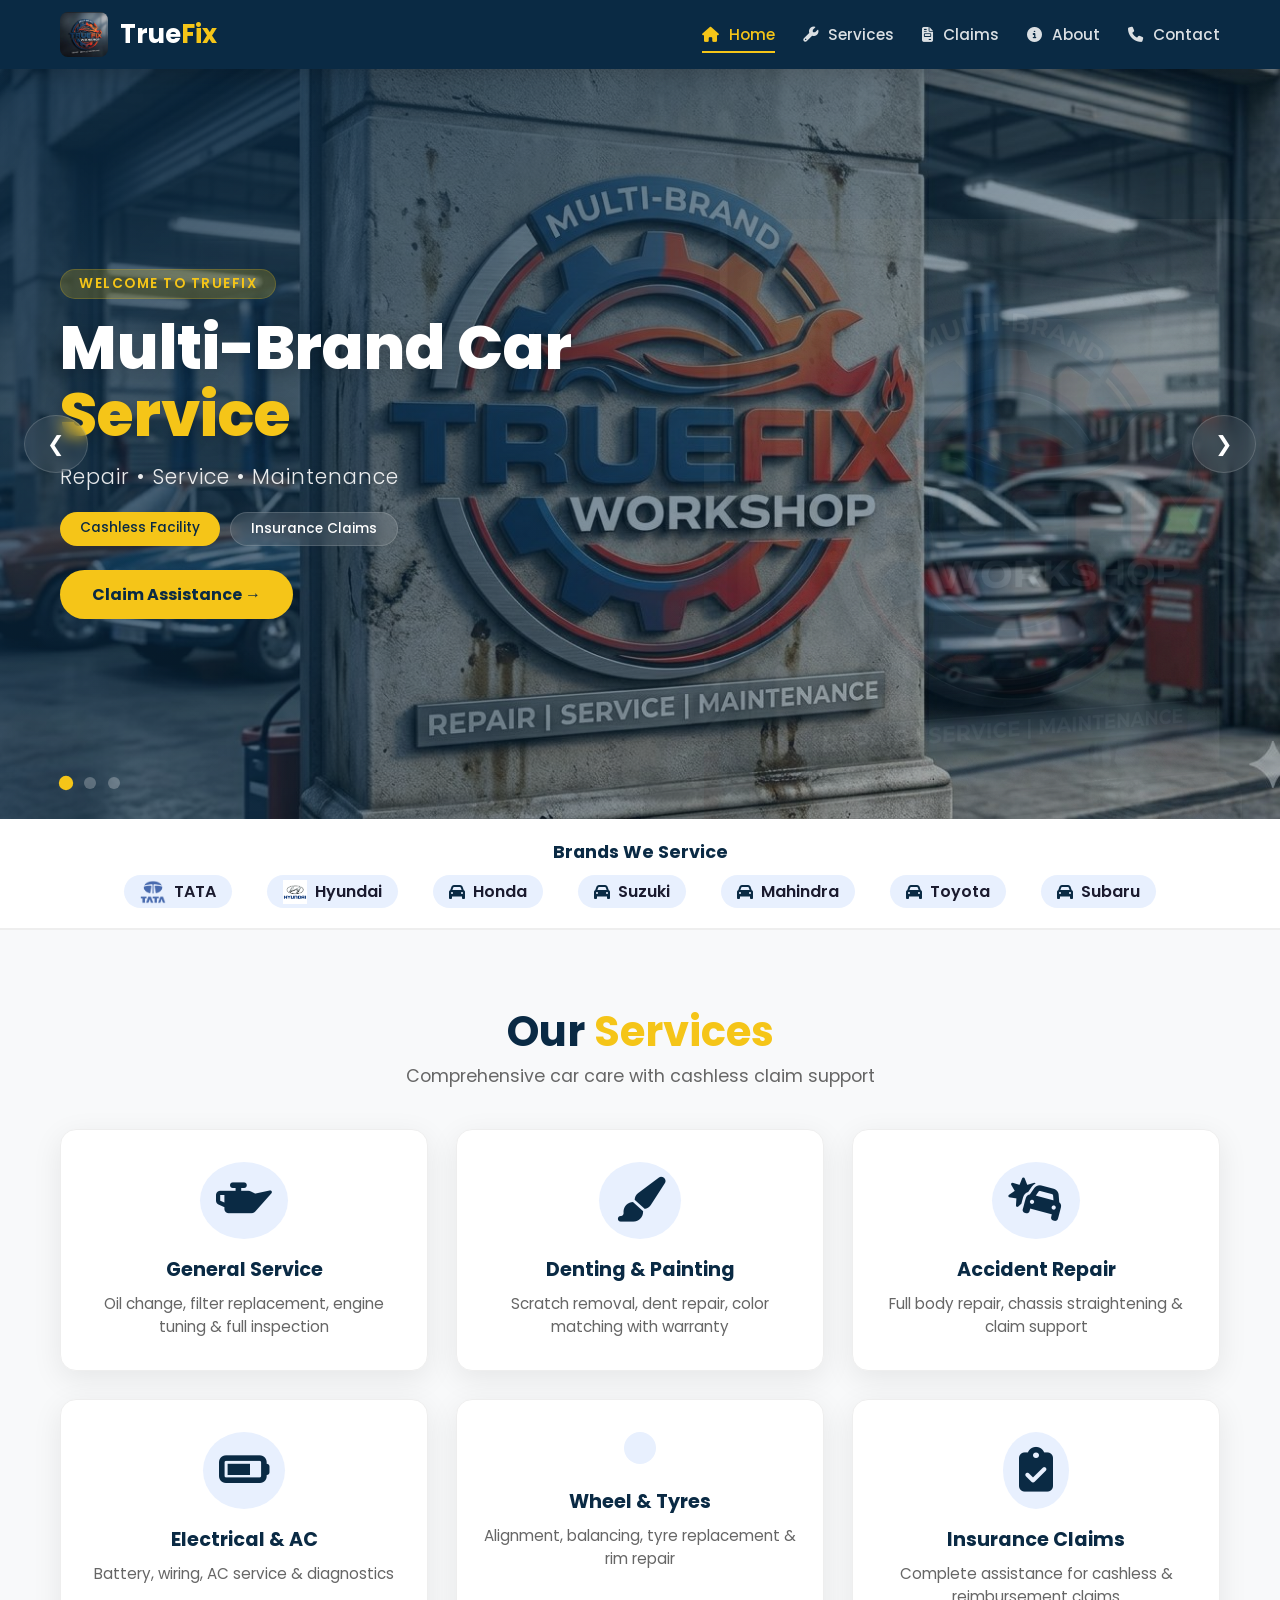
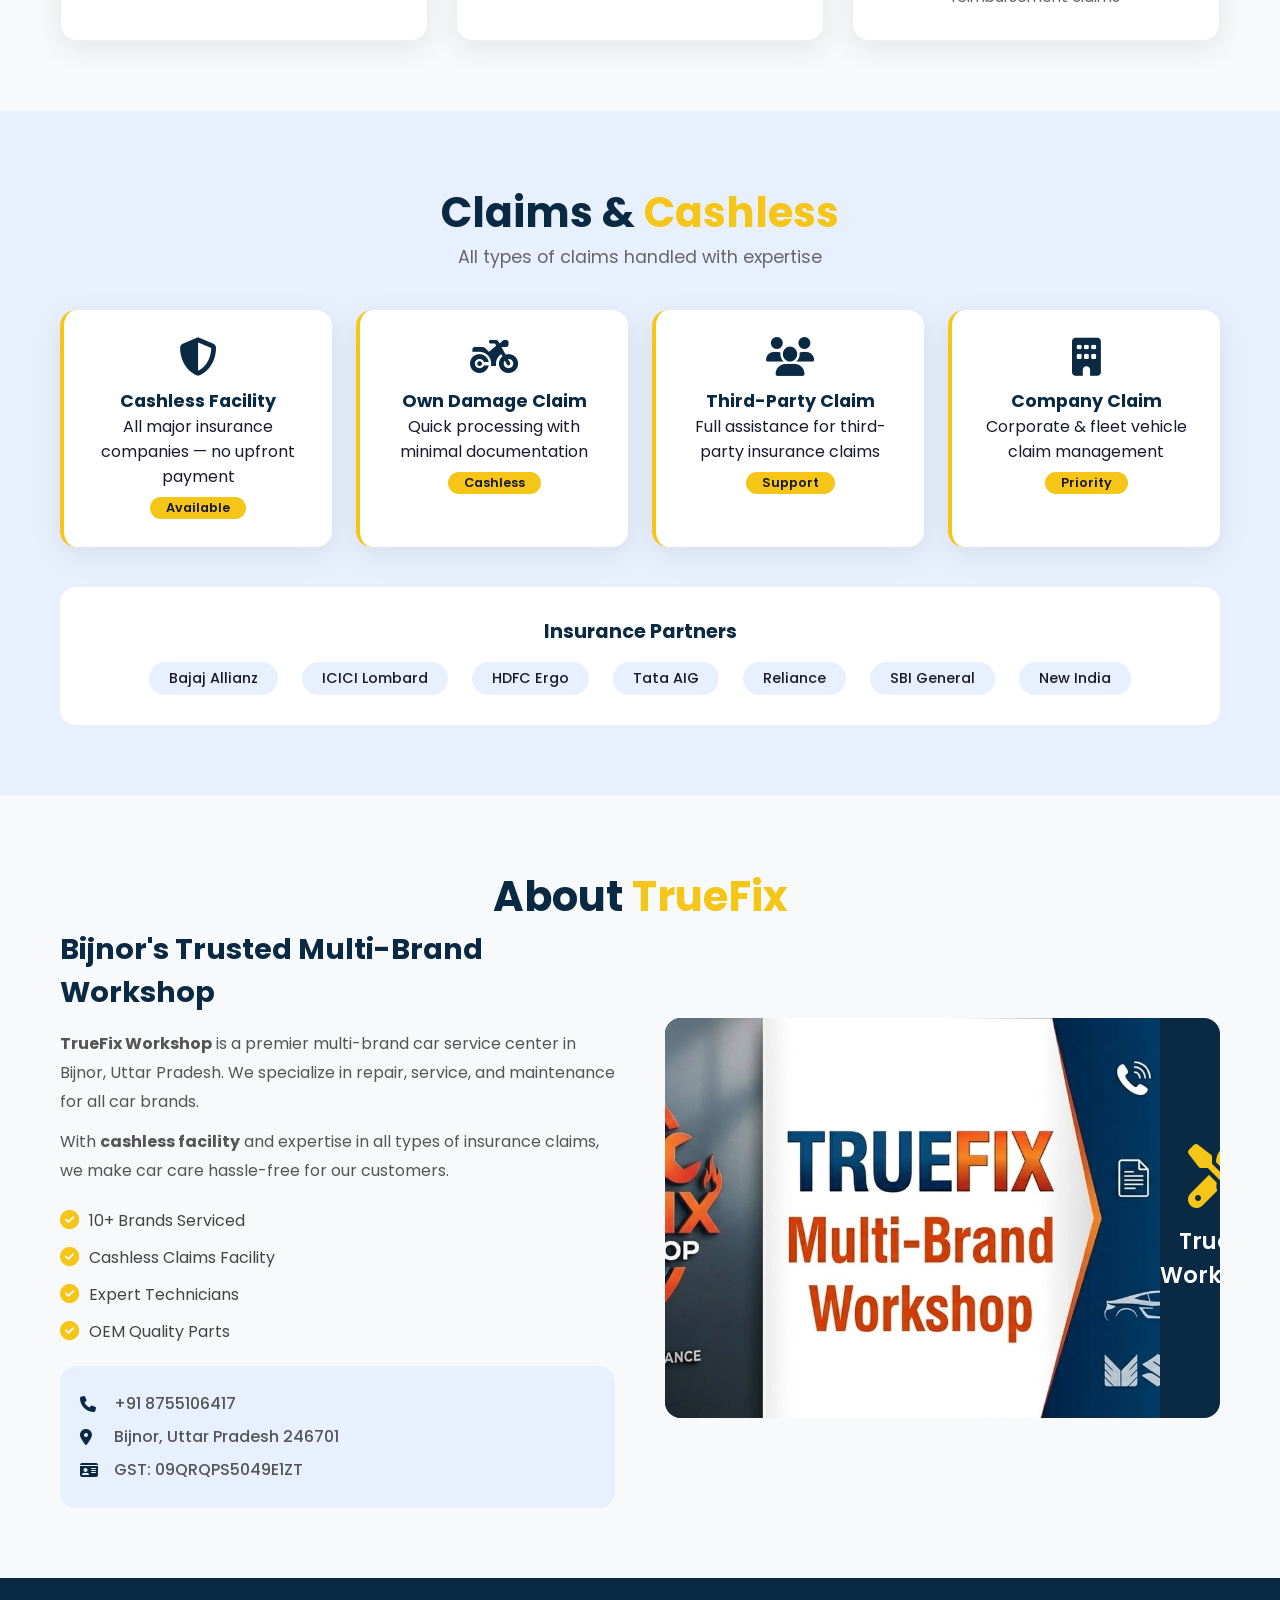
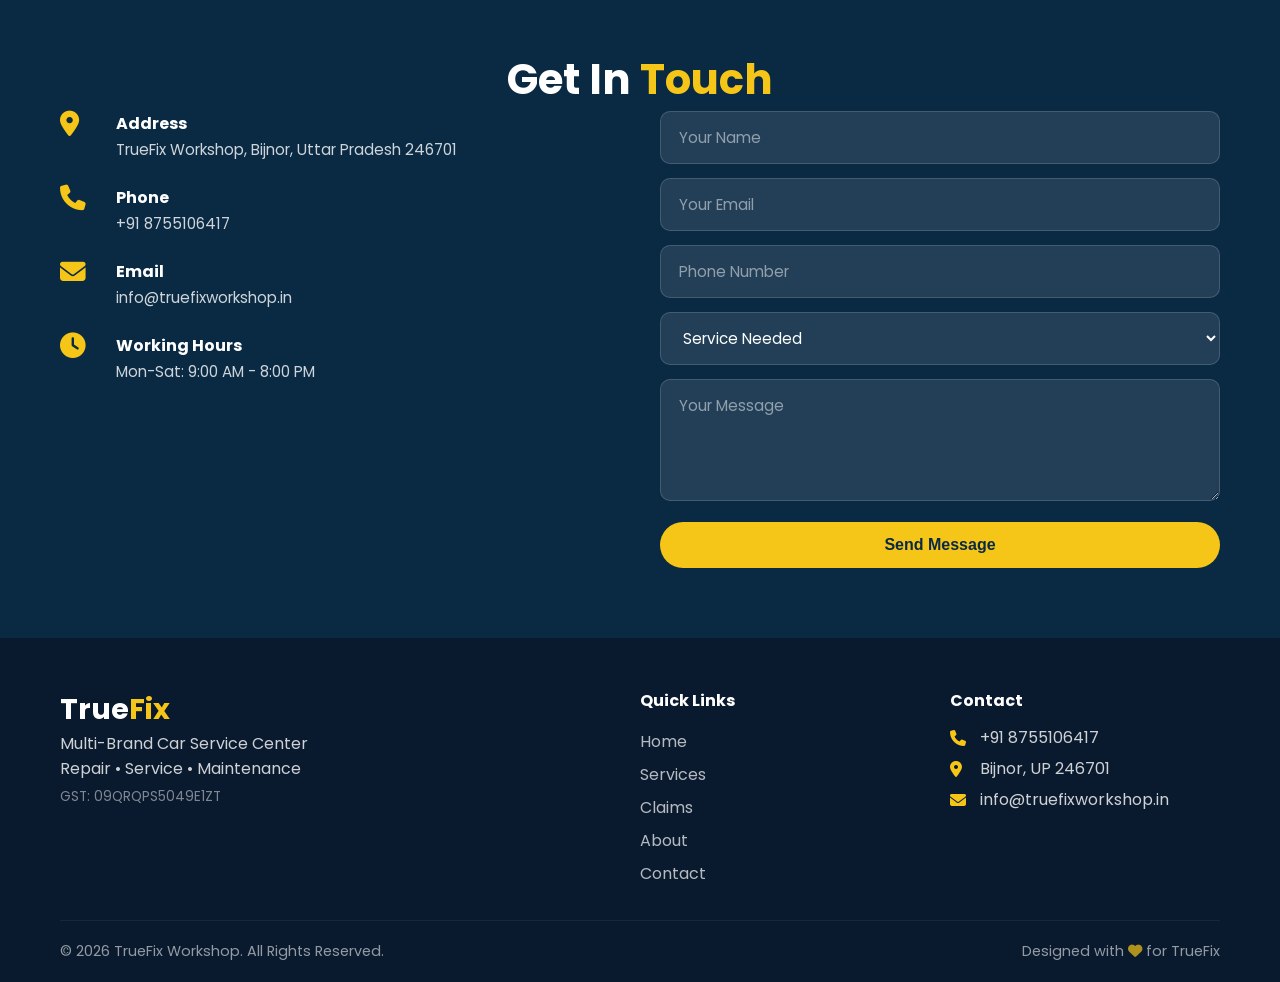
==== index.html @ b903db67 "First Commit" ====
<!DOCTYPE html>
<html lang="en">

<head>
    <meta charset="UTF-8">
    <meta name="viewport" content="width=device-width, initial-scale=1.0">
    <title>TrueFix Workshop - Multi-Brand Car Service</title>

    <!-- SEO Meta Tags -->
    <meta name="description"
        content="TrueFix Workshop - Multi-brand car service center in Bijnor. Cashless facility, insurance claims, repair & maintenance.">
    <meta name="keywords" content="car service, multi-brand workshop, cashless claims, car repair, TrueFix, Bijnor">
    <link rel="canonical" href="https://truefixworkshop.in/">

    <!-- Font Awesome -->
    <link rel="stylesheet" href="https://cdnjs.cloudflare.com/ajax/libs/font-awesome/6.4.0/css/all.min.css">

    <!-- Google Fonts -->
    <link href="https://fonts.googleapis.com/css2?family=Poppins:wght@300;400;600;700;800&display=swap"
        rel="stylesheet">

    <!-- Custom CSS -->
    <link rel="stylesheet" href="style.css">
</head>

<body>
    <!-- ===== HEADER ===== -->
    <header>
        <div class="container header-flex">
            <div class="logo">
                <img src="images/logo.jpeg" alt="TrueFix Workshop Logo" onerror="this.style.display='none'">
                <h1>True<span>Fix</span></h1>
            </div>
            <nav>
                <ul>
                    <li><a href="#home" class="active"><i class="fas fa-home"></i> Home</a></li>
                    <li><a href="#services"><i class="fas fa-wrench"></i> Services</a></li>
                    <li><a href="#claims"><i class="fas fa-file-invoice"></i> Claims</a></li>
                    <li><a href="#about"><i class="fas fa-info-circle"></i> About</a></li>
                    <li><a href="#contact"><i class="fas fa-phone"></i> Contact</a></li>
                </ul>
            </nav>
            <div class="hamburger" onclick="toggleMenu()">
                <i class="fas fa-bars"></i>
            </div>
        </div>
    </header>

    <!-- ===== SLIDER / HERO ===== -->
    <!-- ===== IMPROVED SLIDER / HERO ===== -->
<section id="home" class="hero">
    <div class="slider-container">
        <div class="slider">
            <!-- Slide 1 -->
            <div class="slide active" style="background-image: url('images/slider1.jpeg');">
                <div class="slide-overlay"></div>
                <div class="slide-content left-align">
                    <span class="slide-tag">Welcome to TrueFix</span>
                    <h2>Multi-Brand Car <span>Service</span></h2>
                    <p>Repair • Service • Maintenance</p>
                    <div class="slide-badges">
                        <span class="badge">Cashless Facility</span>
                        <span class="badge">Insurance Claims</span>
                    </div>
                    <a href="#claims" class="btn">Claim Assistance →</a>
                </div>
                <div class="slide-image">
                    <img src="images/slider1.jpeg" alt="Car Service" onerror="this.style.display='none'">
                </div>
            </div>
            
            <!-- Slide 2 -->
            <div class="slide" style="background-image: url('images/slider2.jpeg');">
                <div class="slide-overlay"></div>
                <div class="slide-content left-align">
                    <span class="slide-tag">Claims Made Easy</span>
                    <h2>All Types of <span>Claims</span></h2>
                    <p>Insurance • Company • Cashless</p>
                    <div class="slide-badges">
                        <span class="badge">100% Support</span>
                        <span class="badge">Fast Processing</span>
                    </div>
                    <a href="#claims" class="btn">Learn More →</a>
                </div>
                <div class="slide-image">
                    <img src="images/slider2.jpeg" alt="Insurance Claims" onerror="this.style.display='none'">
                </div>
            </div>
            
            <!-- Slide 3 -->
            <div class="slide" style="background-image: url('images/slider3.jpeg');">
                <div class="slide-overlay"></div>
                <div class="slide-content left-align">
                    <span class="slide-tag">Trusted Since 2020</span>
                    <h2>Bijnor's Premier <span>Workshop</span></h2>
                    <p>10+ Brands • Expert Technicians</p>
                    <div class="slide-badges">
                        <span class="badge">⭐ 4.9 Rating</span>
                        <span class="badge">1000+ Happy Customers</span>
                    </div>
                    <a href="#about" class="btn">About Us →</a>
                </div>
                <div class="slide-image">
                    <img src="images/slider3.jpeg" alt="TrueFix Workshop" onerror="this.style.display='none'">
                </div>
            </div>
        </div>
        
        <!-- Slider Controls -->
        <button class="slider-btn prev" onclick="changeSlide(-1)">❮</button>
        <button class="slider-btn next" onclick="changeSlide(1)">❯</button>
        <div class="slider-dots">
            <span class="dot active" onclick="goToSlide(0)"></span>
            <span class="dot" onclick="goToSlide(1)"></span>
            <span class="dot" onclick="goToSlide(2)"></span>
        </div>
    </div>
</section>

    <!-- ===== BRANDS BAR ===== -->
    <section class="brands-bar">
        <div class="container">
            <h3>Brands We Service</h3>
            <div class="brand-logos">
                <span><img src="brand-logo/tata-logo.png" alt="TATA" onerror="this.style.display='none'"> TATA</span>
                <span><img src="brand-logo/hyundai-logo.png" alt="Hyundai" onerror="this.style.display='none'">
                    Hyundai</span>
                <span><i class="fas fa-car"></i> Honda</span>
                <span><i class="fas fa-car"></i> Suzuki</span>
                <span><i class="fas fa-car"></i> Mahindra</span>
                <span><i class="fas fa-car"></i> Toyota</span>
                <span><i class="fas fa-car"></i> Subaru</span>
            </div>
        </div>
    </section>

    <!-- ===== SERVICES ===== -->
    <section id="services" class="section">
        <div class="container">
            <h2 class="section-title">Our <span>Services</span></h2>
            <p class="section-sub">Comprehensive car care with cashless claim support</p>

            <div class="card-grid">
                <div class="card">
                    <i class="fas fa-oil-can"></i>
                    <h3>General Service</h3>
                    <p>Oil change, filter replacement, engine tuning & full inspection</p>
                </div>
                <div class="card">
                    <i class="fas fa-paint-brush"></i>
                    <h3>Denting & Painting</h3>
                    <p>Scratch removal, dent repair, color matching with warranty</p>
                </div>
                <div class="card">
                    <i class="fas fa-car-crash"></i>
                    <h3>Accident Repair</h3>
                    <p>Full body repair, chassis straightening & claim support</p>
                </div>
                <div class="card">
                    <i class="fas fa-battery-three-quarters"></i>
                    <h3>Electrical & AC</h3>
                    <p>Battery, wiring, AC service & diagnostics</p>
                </div>
                <div class="card">
                    <i class="fas fa-tire"></i>
                    <h3>Wheel & Tyres</h3>
                    <p>Alignment, balancing, tyre replacement & rim repair</p>
                </div>
                <div class="card">
                    <i class="fas fa-clipboard-check"></i>
                    <h3>Insurance Claims</h3>
                    <p>Complete assistance for cashless & reimbursement claims</p>
                </div>
            </div>
        </div>
    </section>

    <!-- ===== CLAIMS ===== -->
    <section id="claims" class="section claims-section">
        <div class="container">
            <h2 class="section-title">Claims & <span>Cashless</span></h2>
            <p class="section-sub">All types of claims handled with expertise</p>

            <div class="claim-grid">
                <div class="claim-card">
                    <i class="fas fa-shield-alt"></i>
                    <h3>Cashless Facility</h3>
                    <p>All major insurance companies — no upfront payment</p>
                    <span class="tag">Available</span>
                </div>
                <div class="claim-card">
                    <i class="fas fa-motorcycle"></i>
                    <h3>Own Damage Claim</h3>
                    <p>Quick processing with minimal documentation</p>
                    <span class="tag">Cashless</span>
                </div>
                <div class="claim-card">
                    <i class="fas fa-users"></i>
                    <h3>Third-Party Claim</h3>
                    <p>Full assistance for third-party insurance claims</p>
                    <span class="tag">Support</span>
                </div>
                <div class="claim-card">
                    <i class="fas fa-building"></i>
                    <h3>Company Claim</h3>
                    <p>Corporate & fleet vehicle claim management</p>
                    <span class="tag">Priority</span>
                </div>
            </div>

            <div class="insurance-partners">
                <h4>Insurance Partners</h4>
                <div class="partner-grid">
                    <span>Bajaj Allianz</span>
                    <span>ICICI Lombard</span>
                    <span>HDFC Ergo</span>
                    <span>Tata AIG</span>
                    <span>Reliance</span>
                    <span>SBI General</span>
                    <span>New India</span>
                </div>
            </div>
        </div>
    </section>

    <!-- ===== ABOUT ===== -->
    <section id="about" class="section">
        <div class="container">
            <h2 class="section-title">About <span>TrueFix</span></h2>
            <div class="about-grid">
                <div class="about-text">
                    <h3>Bijnor's Trusted Multi-Brand Workshop</h3>
                    <p><strong>TrueFix Workshop</strong> is a premier multi-brand car service center in Bijnor, Uttar
                        Pradesh. We specialize in repair, service, and maintenance for all car brands.</p>
                    <p>With <strong>cashless facility</strong> and expertise in all types of insurance claims, we make
                        car care hassle-free for our customers.</p>
                    <ul>
                        <li><i class="fas fa-check-circle"></i> 10+ Brands Serviced</li>
                        <li><i class="fas fa-check-circle"></i> Cashless Claims Facility</li>
                        <li><i class="fas fa-check-circle"></i> Expert Technicians</li>
                        <li><i class="fas fa-check-circle"></i> OEM Quality Parts</li>
                    </ul>
                    <div class="about-info">
                        <p><i class="fas fa-phone"></i> +91 8755106417</p>
                        <p><i class="fas fa-map-marker-alt"></i> Bijnor, Uttar Pradesh 246701</p>
                        <p><i class="fas fa-id-card"></i> GST: 09QRQPS5049E1ZT</p>
                    </div>
                </div>
                <div class="about-image">
                    <img src="images/header.jpeg" alt="TrueFix Workshop" onerror="this.style.display='none'">
                    <div class="about-placeholder">
                        <i class="fas fa-tools"></i>
                        <p>TrueFix Workshop</p>
                    </div>
                </div>
            </div>
        </div>
    </section>

    <!-- ===== CONTACT ===== -->
    <section id="contact" class="section contact-section">
        <div class="container">
            <h2 class="section-title">Get In <span>Touch</span></h2>
            <div class="contact-grid">
                <div class="contact-info">
                    <div class="contact-item">
                        <i class="fas fa-map-marker-alt"></i>
                        <div>
                            <h4>Address</h4>
                            <p>TrueFix Workshop, Bijnor, Uttar Pradesh 246701</p>
                        </div>
                    </div>
                    <div class="contact-item">
                        <i class="fas fa-phone"></i>
                        <div>
                            <h4>Phone</h4>
                            <p>+91 8755106417</p>
                        </div>
                    </div>
                    <div class="contact-item">
                        <i class="fas fa-envelope"></i>
                        <div>
                            <h4>Email</h4>
                            <p>info@truefixworkshop.in</p>
                        </div>
                    </div>
                    <div class="contact-item">
                        <i class="fas fa-clock"></i>
                        <div>
                            <h4>Working Hours</h4>
                            <p>Mon-Sat: 9:00 AM - 8:00 PM</p>
                        </div>
                    </div>
                </div>
                <div class="contact-form">
                    <form id="contactForm">
                        <input type="text" placeholder="Your Name" required>
                        <input type="email" placeholder="Your Email" required>
                        <input type="tel" placeholder="Phone Number">
                        <select required>
                            <option value="">Service Needed</option>
                            <option>General Service</option>
                            <option>Denting & Painting</option>
                            <option>Accident Repair</option>
                            <option>Claim Assistance</option>
                            <option>Other</option>
                        </select>
                        <textarea placeholder="Your Message" rows="4"></textarea>
                        <button type="submit" class="btn">Send Message</button>
                    </form>
                </div>
            </div>
        </div>
    </section>

    <!-- ===== FOOTER ===== -->
    <footer>
        <div class="container">
            <div class="footer-grid">
                <div class="footer-brand">
                    <h2>True<span>Fix</span></h2>
                    <p>Multi-Brand Car Service Center<br>Repair • Service • Maintenance</p>
                    <p class="gst">GST: 09QRQPS5049E1ZT</p>
                </div>
                <div class="footer-links">
                    <h4>Quick Links</h4>
                    <a href="#home">Home</a>
                    <a href="#services">Services</a>
                    <a href="#claims">Claims</a>
                    <a href="#about">About</a>
                    <a href="#contact">Contact</a>
                </div>
                <div class="footer-contact">
                    <h4>Contact</h4>
                    <p><i class="fas fa-phone"></i> +91 8755106417</p>
                    <p><i class="fas fa-map-marker-alt"></i> Bijnor, UP 246701</p>
                    <p><i class="fas fa-envelope"></i> info@truefixworkshop.in</p>
                </div>
            </div>
            <div class="footer-bottom">
                <p>© 2026 TrueFix Workshop. All Rights Reserved.</p>
                <p>Designed with <i class="fas fa-heart" style="color:#f5c518;"></i> for TrueFix</p>
            </div>
        </div>
    </footer>

    <!-- ===== JAVASCRIPT ===== -->
    <script src="script.js"></script>
</body>

</html>
---- style.css ----
/* ===== RESET & BASE ===== */
* {
    margin: 0;
    padding: 0;
    box-sizing: border-box;
}

body {
    font-family: 'Poppins', sans-serif;
    background: #f8f9fa;
    color: #1a1a2e;
    overflow-x: hidden;
}

.container {
    max-width: 1200px;
    margin: 0 auto;
    padding: 0 20px;
}

/* ===== COLORS ===== */
:root {
    --primary: #0a2a44;
    --secondary: #f5c518;
    --accent: #e8f0fe;
    --text: #1a1a2e;
    --light: #f8f9fa;
    --shadow: 0 8px 30px rgba(0, 0, 0, 0.08);
    --radius: 16px;
}

/* ===== HEADER ===== */
header {
    background: var(--primary);
    padding: 12px 0;
    position: sticky;
    top: 0;
    z-index: 1000;
    box-shadow: 0 4px 20px rgba(0, 0, 0, 0.2);
}

.header-flex {
    display: flex;
    justify-content: space-between;
    align-items: center;
}

.logo {
    display: flex;
    align-items: center;
    gap: 12px;
}

.logo h1 {
    color: white;
    font-size: 1.6rem;
    font-weight: 700;
}

.logo h1 span {
    color: var(--secondary);
}

.logo img {
    height: 45px;
    width: auto;
    border-radius: 8px;
}

nav ul {
    display: flex;
    list-style: none;
    gap: 28px;
}

nav a {
    color: rgba(255, 255, 255, 0.85);
    text-decoration: none;
    font-weight: 500;
    font-size: 0.95rem;
    transition: 0.3s;
    padding: 6px 0;
    border-bottom: 2px solid transparent;
}

nav a:hover,
nav a.active {
    color: var(--secondary);
    border-bottom-color: var(--secondary);
}

nav a i {
    margin-right: 6px;
}

.hamburger {
    display: none;
    color: white;
    font-size: 1.5rem;
    cursor: pointer;
}

/* ===== SLIDER ===== */
/* ===== IMPROVED SLIDER ===== */
.hero {
    position: relative;
    height: 85vh;
    min-height: 550px;
    max-height: 750px;
    overflow: hidden;
    background: var(--primary);
}

.slider-container {
    position: relative;
    width: 100%;
    height: 100%;
}

.slider {
    width: 100%;
    height: 100%;
    position: relative;
}

/* ===== SLIDE ===== */
.slide {
    position: absolute;
    top: 0;
    left: 0;
    width: 100%;
    height: 100%;
    display: flex;
    align-items: center;
    opacity: 0;
    transition: opacity 0.9s ease;
    background-size: cover !important;
    background-position: center !important;
}

.slide.active {
    opacity: 1;
}

/* Dark Overlay - text readable banane ke liye */
.slide-overlay {
    position: absolute;
    top: 0;
    left: 0;
    width: 100%;
    height: 100%;
    background: linear-gradient(135deg, rgba(10, 42, 68, 0.85) 0%, rgba(10, 42, 68, 0.4) 70%, rgba(10, 42, 68, 0.2) 100%);
    z-index: 1;
}

/* ===== SLIDE CONTENT - LEFT ALIGNED ===== */
.slide-content {
    position: relative;
    z-index: 2;
    color: white;
    padding: 50px 60px;
    max-width: 650px;
    animation: slideInLeft 0.9s ease;
}

@keyframes slideInLeft {
    from {
        transform: translateX(-60px);
        opacity: 0;
    }

    to {
        transform: translateX(0);
        opacity: 1;
    }
}

.slide-content.left-align {
    text-align: left;
}

.slide-content .slide-tag {
    display: inline-block;
    background: rgba(245, 197, 24, 0.2);
    color: var(--secondary);
    font-size: 0.85rem;
    font-weight: 600;
    padding: 4px 18px;
    border-radius: 40px;
    letter-spacing: 1.5px;
    text-transform: uppercase;
    margin-bottom: 16px;
    border: 1px solid rgba(245, 197, 24, 0.2);
}

.slide-content h2 {
    font-size: 3.8rem;
    font-weight: 800;
    line-height: 1.1;
    margin-bottom: 12px;
    text-shadow: 0 4px 20px rgba(0, 0, 0, 0.2);
}

.slide-content h2 span {
    color: var(--secondary);
}

.slide-content p {
    font-size: 1.3rem;
    opacity: 0.9;
    margin-bottom: 20px;
    font-weight: 300;
    letter-spacing: 1px;
}

.slide-content .slide-badges {
    display: flex;
    flex-wrap: wrap;
    gap: 10px;
    margin-bottom: 24px;
}

.slide-content .badge {
    display: inline-block;
    background: rgba(255, 255, 255, 0.12);
    backdrop-filter: blur(8px);
    color: white;
    font-weight: 500;
    padding: 6px 20px;
    border-radius: 40px;
    font-size: 0.85rem;
    border: 1px solid rgba(255, 255, 255, 0.15);
}

.slide-content .badge:first-child {
    background: var(--secondary);
    color: var(--primary);
    border: none;
}

/* ===== SLIDE IMAGE (Right side - decorative) ===== */
.slide-image {
    position: absolute;
    right: 0;
    bottom: 0;
    width: 45%;
    height: 80%;
    z-index: 1;
    opacity: 0.3;
    display: flex;
    align-items: flex-end;
    justify-content: flex-end;
    overflow: hidden;
    pointer-events: none;
}

.slide-image img {
    width: 100%;
    height: 100%;
    object-fit: cover;
    object-position: bottom;
    opacity: 0.25;
}

/* ===== SLIDER BUTTONS ===== */
.slider-btn {
    position: absolute;
    top: 50%;
    transform: translateY(-50%);
    background: rgba(255, 255, 255, 0.08);
    backdrop-filter: blur(8px);
    color: white;
    border: 1px solid rgba(255, 255, 255, 0.15);
    padding: 16px 22px;
    font-size: 1.3rem;
    cursor: pointer;
    border-radius: 50%;
    transition: 0.3s;
    z-index: 10;
}

.slider-btn:hover {
    background: var(--secondary);
    color: var(--primary);
    border-color: var(--secondary);
    transform: translateY(-50%) scale(1.08);
}

.slider-btn.prev {
    left: 24px;
}

.slider-btn.next {
    right: 24px;
}

/* ===== SLIDER DOTS ===== */
.slider-dots {
    position: absolute;
    bottom: 30px;
    left: 60px;
    display: flex;
    gap: 12px;
    z-index: 10;
}

.slider-dots .dot {
    width: 12px;
    height: 12px;
    border-radius: 50%;
    background: rgba(255, 255, 255, 0.25);
    cursor: pointer;
    transition: 0.3s;
}

.slider-dots .dot.active {
    background: var(--secondary);
    transform: scale(1.2);
}

/* ===== RESPONSIVE SLIDER ===== */
@media (max-width: 1024px) {
    .slide-content h2 {
        font-size: 3rem;
    }

    .slide-content {
        padding: 40px 50px;
        max-width: 550px;
    }

    .slide-image {
        width: 40%;
    }
}

@media (max-width: 768px) {
    .hero {
        height: 70vh;
        min-height: 450px;
        max-height: 600px;
    }

    .slide-content {
        padding: 30px 35px;
        max-width: 100%;
        text-align: center !important;
    }

    .slide-content h2 {
        font-size: 2.2rem;
    }

    .slide-content p {
        font-size: 1rem;
    }

    .slide-content .slide-badges {
        justify-content: center;
    }

    .slide-image {
        display: none;
    }

    .slide-overlay {
        background: linear-gradient(135deg, rgba(10, 42, 68, 0.9) 0%, rgba(10, 42, 68, 0.6) 100%);
    }

    .slider-btn {
        padding: 10px 14px;
        font-size: 1rem;
    }

    .slider-btn.prev {
        left: 10px;
    }

    .slider-btn.next {
        right: 10px;
    }

    .slider-dots {
        left: 50%;
        transform: translateX(-50%);
        bottom: 20px;
    }
}

@media (max-width: 480px) {
    .hero {
        height: 60vh;
        min-height: 380px;
    }

    .slide-content h2 {
        font-size: 1.7rem;
    }

    .slide-content {
        padding: 20px 20px;
    }

    .slide-content .slide-tag {
        font-size: 0.7rem;
    }

    .slide-content .badge {
        font-size: 0.7rem;
        padding: 4px 12px;
    }

    .slider-btn {
        display: none;
    }
}

/* ===== BUTTONS ===== */
.btn {
    display: inline-block;
    background: var(--secondary);
    color: var(--primary);
    font-weight: 700;
    padding: 12px 32px;
    border-radius: 40px;
    text-decoration: none;
    transition: 0.3s;
    border: none;
    cursor: pointer;
}

.btn:hover {
    transform: scale(1.04);
    box-shadow: 0 8px 24px rgba(245, 197, 24, 0.3);
}

/* ===== BRANDS BAR ===== */
.brands-bar {
    background: white;
    padding: 20px 0;
    border-bottom: 2px solid #eee;
    text-align: center;
}

.brands-bar h3 {
    color: var(--primary);
    font-size: 1.1rem;
    margin-bottom: 10px;
}

.brand-logos {
    display: flex;
    flex-wrap: wrap;
    justify-content: center;
    gap: 20px 35px;
}

.brand-logos span {
    font-weight: 600;
    color: var(--text);
    font-size: 1rem;
    padding: 4px 16px;
    background: var(--accent);
    border-radius: 30px;
    transition: 0.3s;
    display: flex;
    align-items: center;
    gap: 8px;
}

.brand-logos span img {
    height: 24px;
    width: auto;
}

.brand-logos span i {
    color: var(--primary);
}

.brand-logos span:hover {
    background: var(--secondary);
    transform: scale(1.05);
}

/* ===== SECTIONS ===== */
.section {
    padding: 70px 0;
}

.section-title {
    font-size: 2.6rem;
    font-weight: 700;
    text-align: center;
    color: var(--primary);
}

.section-title span {
    color: var(--secondary);
}

.section-sub {
    text-align: center;
    color: #666;
    font-size: 1.1rem;
    margin-bottom: 40px;
}

/* ===== CARDS ===== */
.card-grid {
    display: grid;
    grid-template-columns: repeat(auto-fit, minmax(280px, 1fr));
    gap: 28px;
}

.card {
    background: white;
    padding: 32px 24px;
    border-radius: var(--radius);
    box-shadow: var(--shadow);
    text-align: center;
    transition: 0.4s;
    border: 1px solid #eee;
    opacity: 0;
    transform: translateY(30px);
    animation: fadeUp 0.6s ease forwards;
}

.card:nth-child(1) {
    animation-delay: 0.1s;
}

.card:nth-child(2) {
    animation-delay: 0.2s;
}

.card:nth-child(3) {
    animation-delay: 0.3s;
}

.card:nth-child(4) {
    animation-delay: 0.4s;
}

.card:nth-child(5) {
    animation-delay: 0.5s;
}

.card:nth-child(6) {
    animation-delay: 0.6s;
}

@keyframes fadeUp {
    to {
        opacity: 1;
        transform: translateY(0);
    }
}

.card:hover {
    transform: translateY(-8px);
    border-color: var(--secondary);
    box-shadow: 0 16px 48px rgba(0, 0, 0, 0.12);
}

.card i {
    font-size: 2.8rem;
    color: var(--primary);
    background: var(--accent);
    padding: 16px;
    border-radius: 50%;
    margin-bottom: 16px;
}

.card h3 {
    font-size: 1.2rem;
    margin-bottom: 8px;
    color: var(--primary);
}

.card p {
    color: #666;
    font-size: 0.95rem;
}

/* ===== CLAIMS ===== */
.claims-section {
    background: var(--accent);
}

.claim-grid {
    display: grid;
    grid-template-columns: repeat(auto-fit, minmax(250px, 1fr));
    gap: 24px;
    margin-bottom: 40px;
}

.claim-card {
    background: white;
    padding: 28px 20px;
    border-radius: var(--radius);
    text-align: center;
    box-shadow: var(--shadow);
    transition: 0.3s;
    border-left: 4px solid var(--secondary);
}

.claim-card:hover {
    transform: scale(1.02);
}

.claim-card i {
    font-size: 2.4rem;
    color: var(--primary);
    margin-bottom: 12px;
}

.claim-card h3 {
    font-size: 1.1rem;
    color: var(--primary);
}

.claim-card .tag {
    display: inline-block;
    background: var(--secondary);
    padding: 2px 16px;
    border-radius: 30px;
    font-size: 0.8rem;
    font-weight: 600;
    margin-top: 8px;
}

.insurance-partners {
    background: white;
    padding: 30px;
    border-radius: var(--radius);
    text-align: center;
}

.insurance-partners h4 {
    font-size: 1.2rem;
    color: var(--primary);
    margin-bottom: 16px;
}

.partner-grid {
    display: flex;
    flex-wrap: wrap;
    justify-content: center;
    gap: 12px 24px;
}

.partner-grid span {
    background: var(--accent);
    padding: 6px 20px;
    border-radius: 30px;
    font-weight: 500;
    font-size: 0.9rem;
}

/* ===== ABOUT ===== */
.about-grid {
    display: grid;
    grid-template-columns: 1fr 1fr;
    gap: 50px;
    align-items: center;
}

.about-text h3 {
    font-size: 1.8rem;
    color: var(--primary);
    margin-bottom: 16px;
}

.about-text p {
    color: #555;
    margin-bottom: 12px;
    line-height: 1.8;
}

.about-text ul {
    list-style: none;
    margin: 16px 0;
}

.about-text ul li {
    padding: 6px 0;
    display: flex;
    align-items: center;
    gap: 10px;
    color: #444;
}

.about-text ul li i {
    color: var(--secondary);
    font-size: 1.2rem;
}

.about-info {
    background: var(--accent);
    padding: 20px;
    border-radius: var(--radius);
    margin-top: 16px;
}

.about-info p {
    margin: 4px 0;
    display: flex;
    align-items: center;
    gap: 10px;
    font-weight: 500;
}

.about-info i {
    color: var(--primary);
    width: 24px;
}

.about-image {
    background: var(--primary);
    height: 400px;
    border-radius: var(--radius);
    display: flex;
    align-items: center;
    justify-content: center;
    color: white;
    text-align: center;
    overflow: hidden;
}

.about-image img {
    width: 100%;
    height: 100%;
    object-fit: cover;
}

.about-placeholder i {
    font-size: 4rem;
    color: var(--secondary);
    margin-bottom: 16px;
}

.about-placeholder p {
    font-size: 1.4rem;
    font-weight: 600;
}

/* ===== CONTACT ===== */
.contact-section {
    background: var(--primary);
    color: white;
}

.contact-section .section-title {
    color: white;
}

.contact-section .section-sub {
    color: rgba(255, 255, 255, 0.7);
}

.contact-grid {
    display: grid;
    grid-template-columns: 1fr 1fr;
    gap: 40px;
}

.contact-item {
    display: flex;
    gap: 16px;
    margin-bottom: 24px;
}

.contact-item i {
    font-size: 1.6rem;
    color: var(--secondary);
    width: 40px;
}

.contact-item h4 {
    font-size: 1rem;
    margin-bottom: 2px;
}

.contact-item p {
    opacity: 0.8;
    font-size: 0.95rem;
}

.contact-form input,
.contact-form select,
.contact-form textarea {
    width: 100%;
    padding: 14px 18px;
    border: none;
    border-radius: 10px;
    margin-bottom: 14px;
    font-family: inherit;
    font-size: 0.95rem;
    background: rgba(255, 255, 255, 0.1);
    color: white;
    border: 1px solid rgba(255, 255, 255, 0.15);
    transition: 0.3s;
}

.contact-form input::placeholder,
.contact-form textarea::placeholder {
    color: rgba(255, 255, 255, 0.5);
}

.contact-form input:focus,
.contact-form select:focus,
.contact-form textarea:focus {
    outline: none;
    border-color: var(--secondary);
    background: rgba(255, 255, 255, 0.15);
}

.contact-form select option {
    color: var(--primary);
}

.contact-form .btn {
    background: var(--secondary);
    color: var(--primary);
    font-weight: 700;
    border: none;
    padding: 14px 36px;
    border-radius: 40px;
    cursor: pointer;
    font-size: 1rem;
    transition: 0.3s;
    width: 100%;
}

.contact-form .btn:hover {
    transform: scale(1.04);
    box-shadow: 0 8px 24px rgba(245, 197, 24, 0.3);
}

/* ===== FOOTER ===== */
footer {
    background: #0a1a2e;
    color: rgba(255, 255, 255, 0.8);
    padding: 50px 0 20px;
}

.footer-grid {
    display: grid;
    grid-template-columns: 2fr 1fr 1fr;
    gap: 40px;
    margin-bottom: 30px;
}

.footer-brand h2 {
    font-size: 1.8rem;
    color: white;
}

.footer-brand h2 span {
    color: var(--secondary);
}

.footer-brand .gst {
    font-size: 0.85rem;
    opacity: 0.6;
    margin-top: 6px;
}

.footer-links h4,
.footer-contact h4 {
    color: white;
    margin-bottom: 12px;
}

.footer-links a {
    display: block;
    color: rgba(255, 255, 255, 0.7);
    text-decoration: none;
    padding: 4px 0;
    transition: 0.3s;
}

.footer-links a:hover {
    color: var(--secondary);
    padding-left: 6px;
}

.footer-contact p {
    display: flex;
    align-items: center;
    gap: 10px;
    margin: 6px 0;
}

.footer-contact i {
    color: var(--secondary);
    width: 20px;
}

.footer-bottom {
    border-top: 1px solid rgba(255, 255, 255, 0.08);
    padding-top: 20px;
    display: flex;
    justify-content: space-between;
    flex-wrap: wrap;
    font-size: 0.9rem;
    opacity: 0.7;
}

/* ===== RESPONSIVE ===== */
@media (max-width: 1024px) {
    .slide-content h2 {
        font-size: 2.8rem;
    }

    .about-grid {
        grid-template-columns: 1fr;
    }

    .contact-grid {
        grid-template-columns: 1fr;
    }

    .footer-grid {
        grid-template-columns: 1fr 1fr;
    }
}

@media (max-width: 768px) {
    .hamburger {
        display: block;
    }

    nav ul {
        display: none;
        flex-direction: column;
        background: var(--primary);
        padding: 20px;
        position: absolute;
        top: 100%;
        left: 0;
        width: 100%;
        gap: 12px;
        border-top: 2px solid var(--secondary);
    }

    nav ul.open {
        display: flex;
    }

    .hero {
        height: 60vh;
        min-height: 400px;
    }

    .slide-content h2 {
        font-size: 2rem;
    }

    .slide-content p {
        font-size: 1rem;
    }

    .slider-btn {
        padding: 10px 14px;
        font-size: 1rem;
    }

    .slider-btn.prev {
        left: 8px;
    }

    .slider-btn.next {
        right: 8px;
    }

    .section-title {
        font-size: 2rem;
    }

    .card-grid {
        grid-template-columns: 1fr 1fr;
    }

    .claim-grid {
        grid-template-columns: 1fr 1fr;
    }

    .footer-grid {
        grid-template-columns: 1fr;
    }

    .footer-bottom {
        flex-direction: column;
        text-align: center;
        gap: 6px;
    }
}

@media (max-width: 480px) {
    .card-grid {
        grid-template-columns: 1fr;
    }

    .claim-grid {
        grid-template-columns: 1fr;
    }

    .brand-logos {
        gap: 10px;
    }

    .brand-logos span {
        font-size: 0.8rem;
        padding: 4px 10px;
    }

    .slide-content h2 {
        font-size: 1.6rem;
    }

    .contact-form input,
    .contact-form select,
    .contact-form textarea {
        padding: 12px;
    }
}
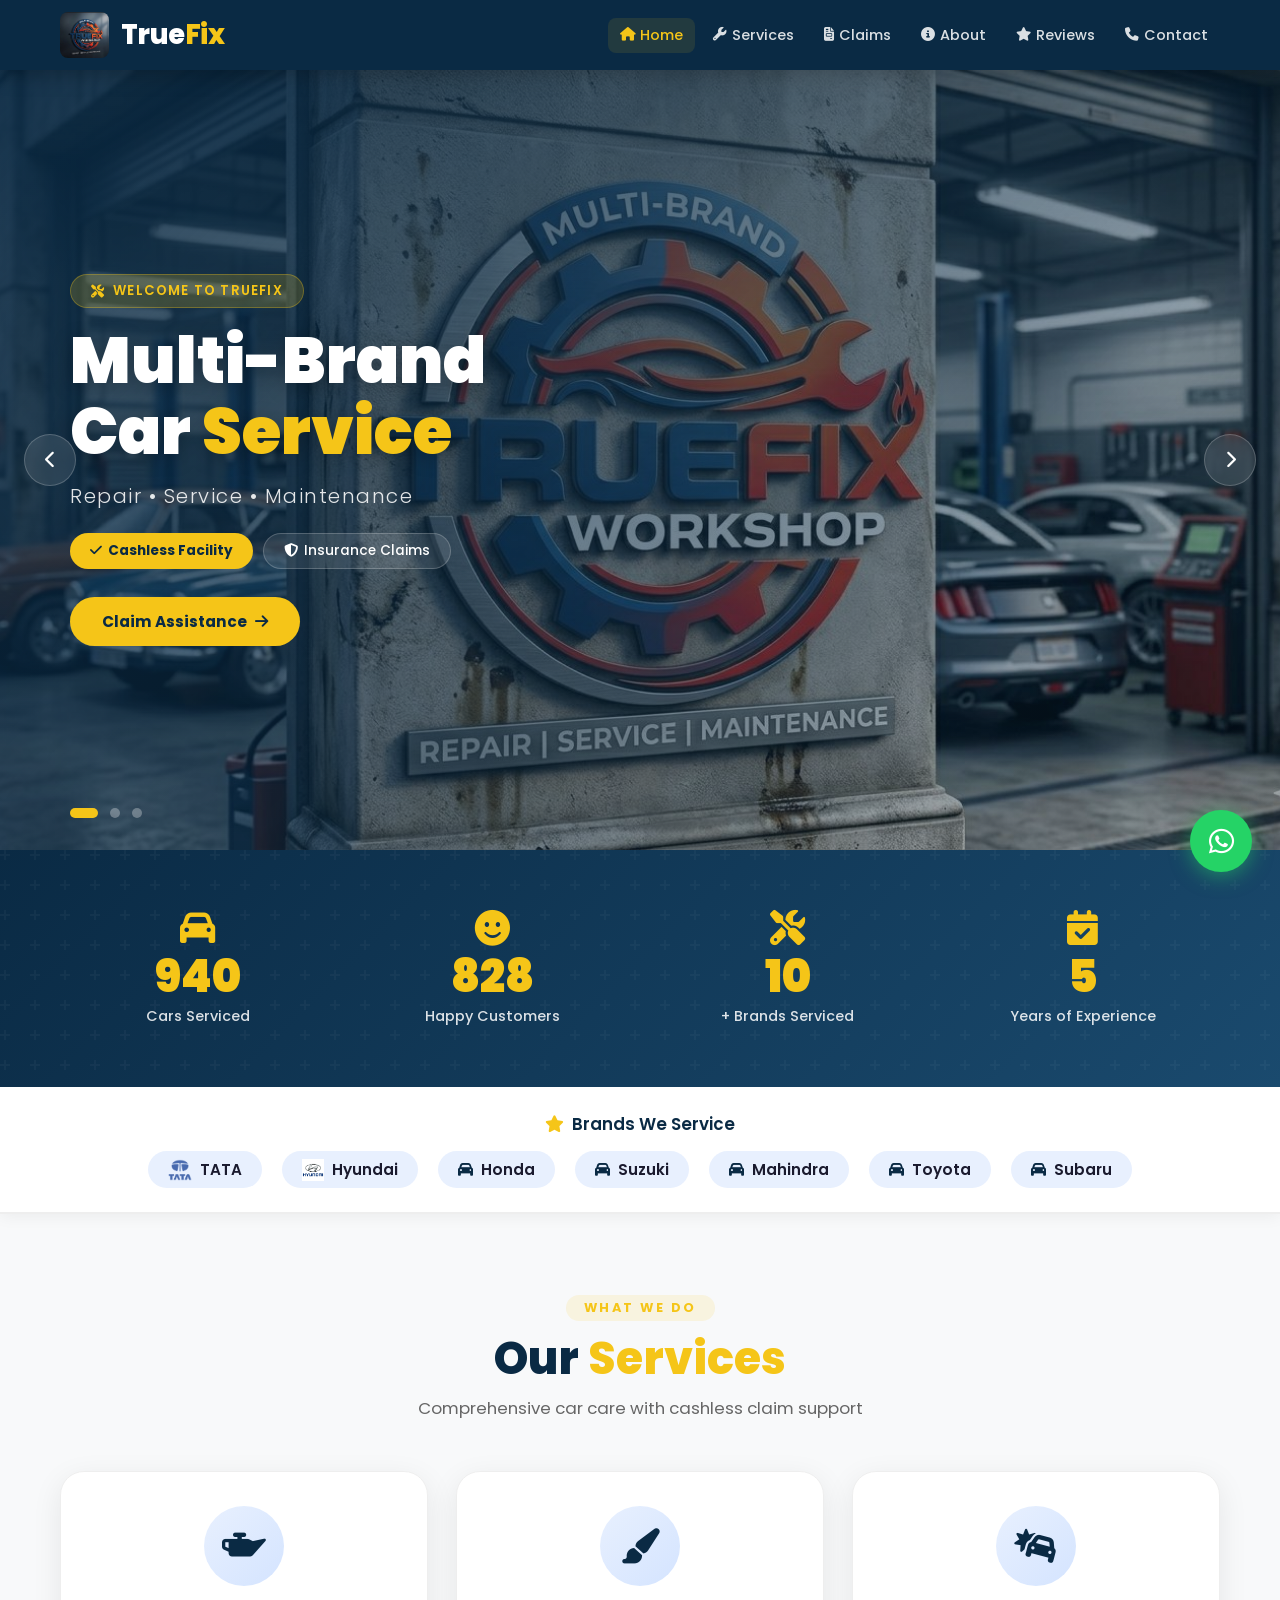
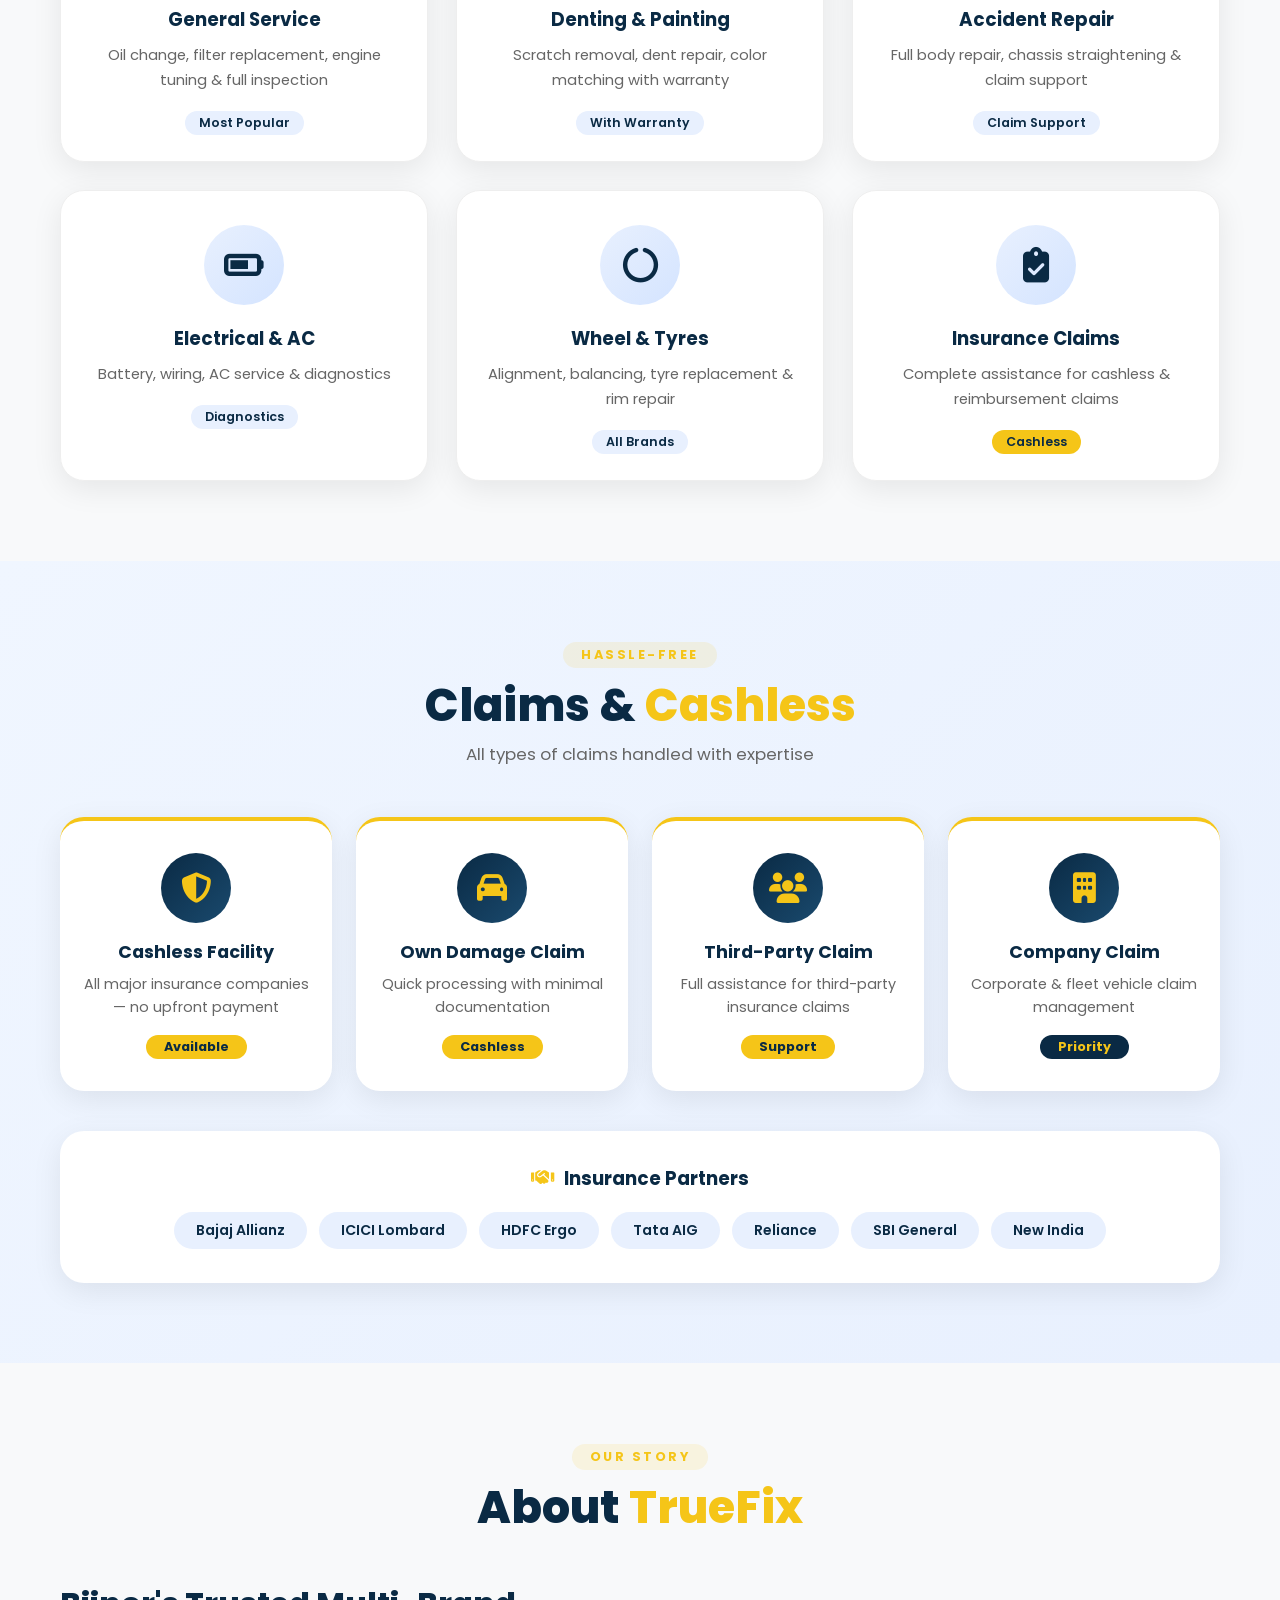
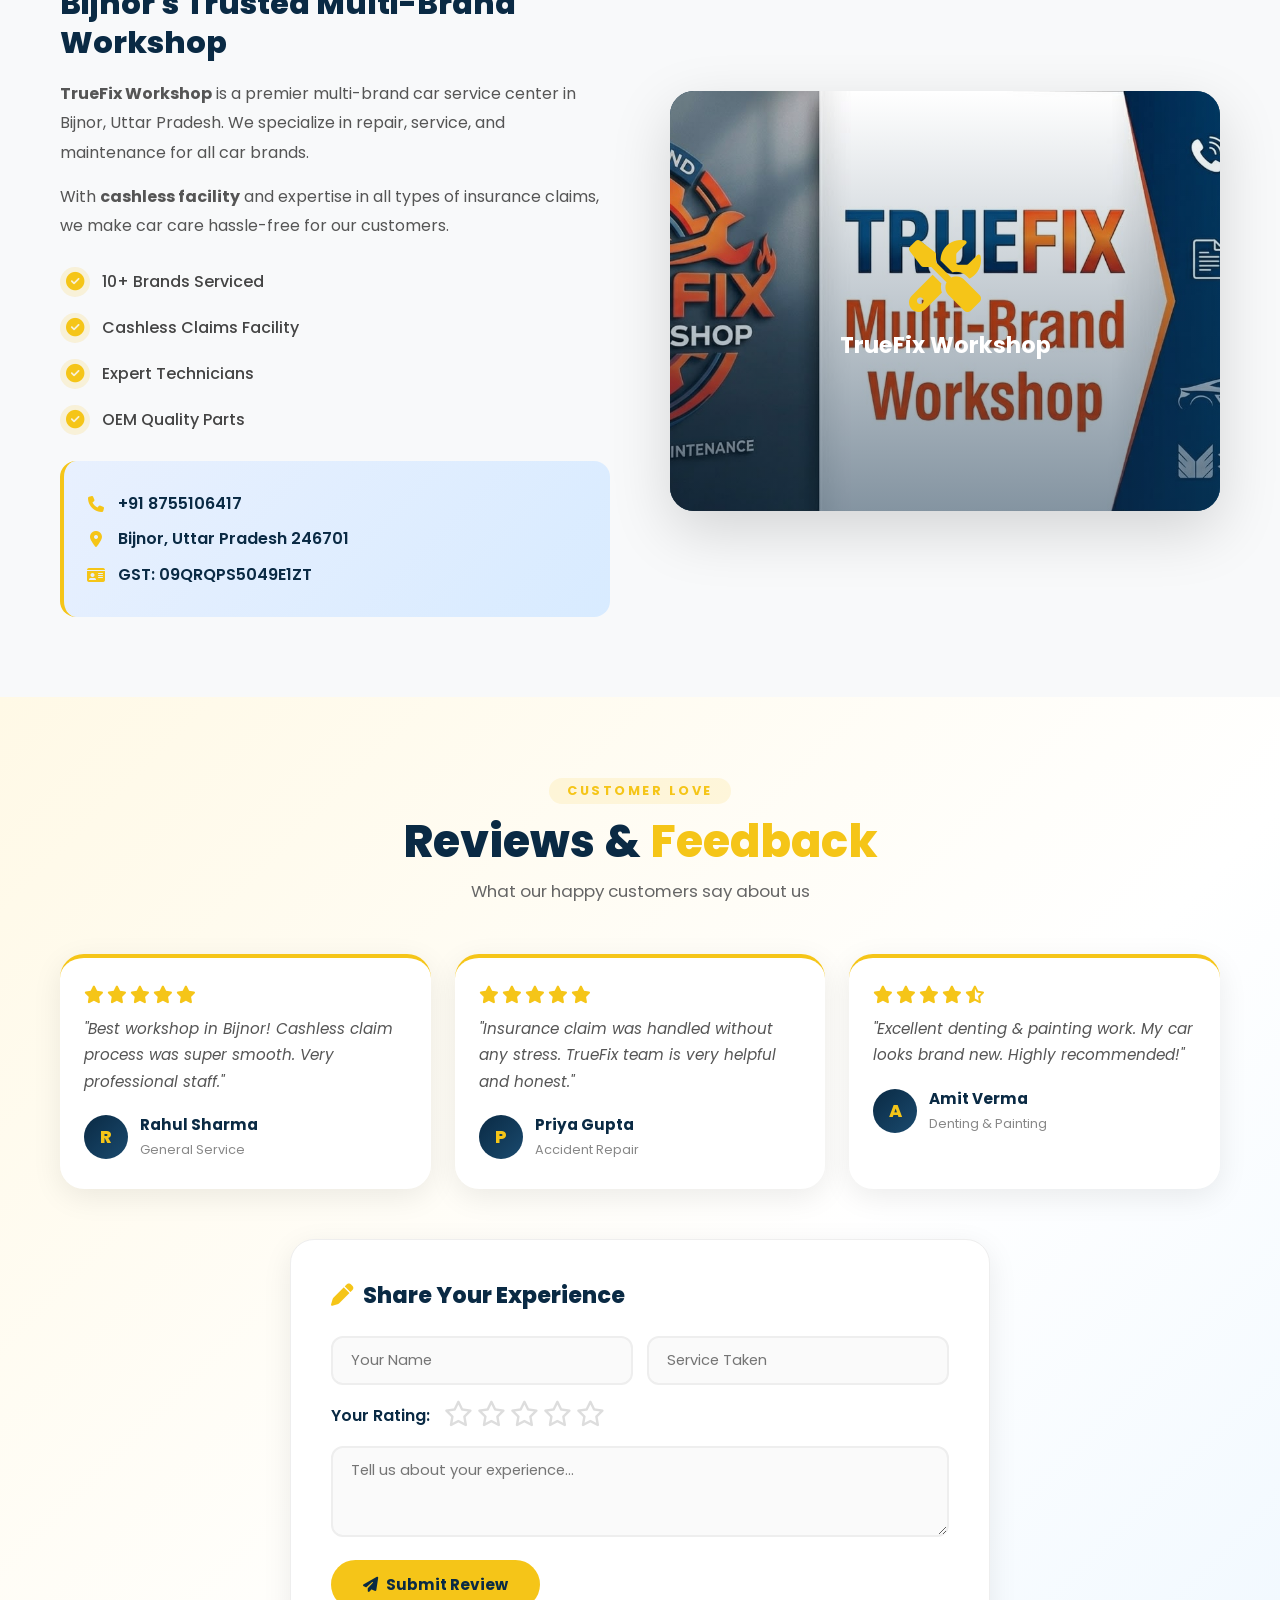
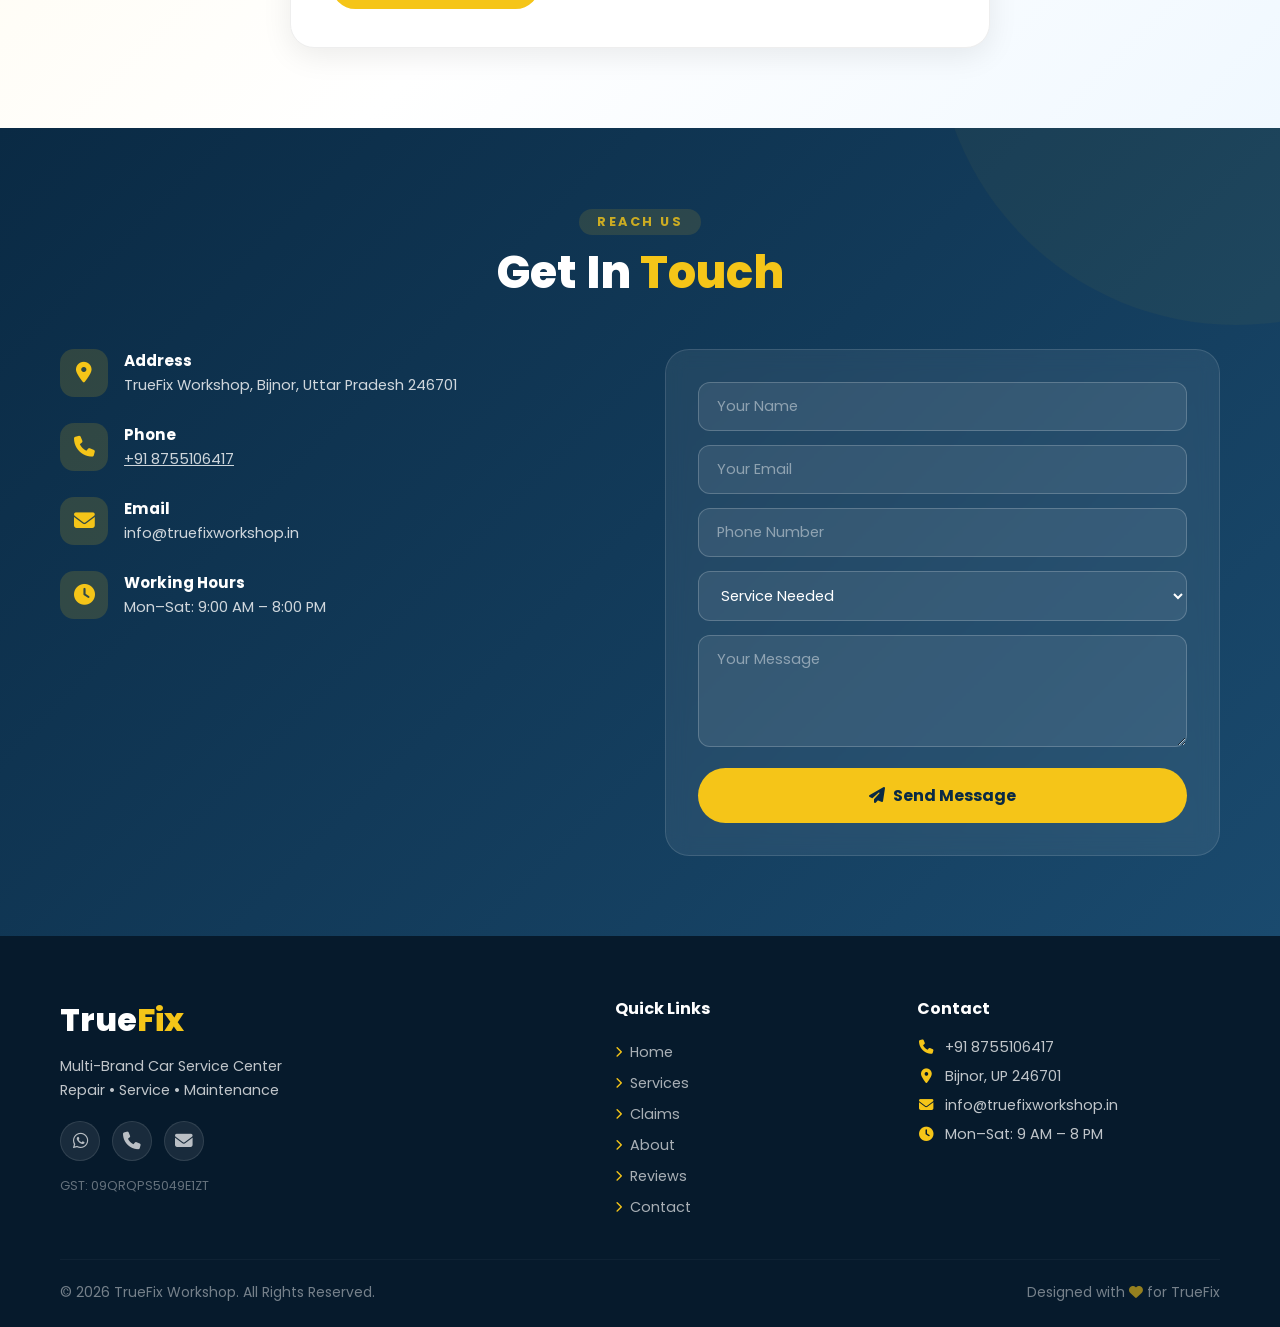
==== commit a0f94713: "Website UI Updated" ====
--- a/index.html
+++ b/index.html
@@ -4,7 +4,7 @@
 <head>
     <meta charset="UTF-8">
     <meta name="viewport" content="width=device-width, initial-scale=1.0">
-    <title>TrueFix Workshop - Multi-Brand Car Service</title>
+    <title>TrueFix Workshop - Multi-Brand Car Service | Bijnor</title>
 
     <!-- SEO Meta Tags -->
     <meta name="description"
@@ -16,7 +16,7 @@
     <link rel="stylesheet" href="https://cdnjs.cloudflare.com/ajax/libs/font-awesome/6.4.0/css/all.min.css">
 
     <!-- Google Fonts -->
-    <link href="https://fonts.googleapis.com/css2?family=Poppins:wght@300;400;600;700;800&display=swap"
+    <link href="https://fonts.googleapis.com/css2?family=Poppins:wght@300;400;500;600;700;800;900&display=swap"
         rel="stylesheet">
 
     <!-- Custom CSS -->
@@ -24,112 +24,145 @@
 </head>
 
 <body>
+
+    <!-- ===== FLOATING WHATSAPP BUTTON ===== -->
+    <a href="https://wa.me/918755106417" class="whatsapp-float" target="_blank" aria-label="Chat on WhatsApp">
+        <i class="fab fa-whatsapp"></i>
+        <span class="whatsapp-tooltip">Chat with us!</span>
+    </a>
+
+    <!-- ===== TOAST NOTIFICATION ===== -->
+    <div id="toast" class="toast"></div>
+
     <!-- ===== HEADER ===== -->
-    <header>
+    <header id="main-header">
         <div class="container header-flex">
             <div class="logo">
                 <img src="images/logo.jpeg" alt="TrueFix Workshop Logo" onerror="this.style.display='none'">
                 <h1>True<span>Fix</span></h1>
             </div>
             <nav>
-                <ul>
+                <ul id="nav-list">
                     <li><a href="#home" class="active"><i class="fas fa-home"></i> Home</a></li>
                     <li><a href="#services"><i class="fas fa-wrench"></i> Services</a></li>
                     <li><a href="#claims"><i class="fas fa-file-invoice"></i> Claims</a></li>
                     <li><a href="#about"><i class="fas fa-info-circle"></i> About</a></li>
+                    <li><a href="#feedback"><i class="fas fa-star"></i> Reviews</a></li>
                     <li><a href="#contact"><i class="fas fa-phone"></i> Contact</a></li>
                 </ul>
             </nav>
-            <div class="hamburger" onclick="toggleMenu()">
+            <div class="hamburger" onclick="toggleMenu()" id="hamburger-btn">
                 <i class="fas fa-bars"></i>
             </div>
         </div>
     </header>
 
-    <!-- ===== SLIDER / HERO ===== -->
-    <!-- ===== IMPROVED SLIDER / HERO ===== -->
-<section id="home" class="hero">
-    <div class="slider-container">
-        <div class="slider">
-            <!-- Slide 1 -->
-            <div class="slide active" style="background-image: url('images/slider1.jpeg');">
-                <div class="slide-overlay"></div>
-                <div class="slide-content left-align">
-                    <span class="slide-tag">Welcome to TrueFix</span>
-                    <h2>Multi-Brand Car <span>Service</span></h2>
-                    <p>Repair • Service • Maintenance</p>
-                    <div class="slide-badges">
-                        <span class="badge">Cashless Facility</span>
-                        <span class="badge">Insurance Claims</span>
-                    </div>
-                    <a href="#claims" class="btn">Claim Assistance →</a>
-                </div>
-                <div class="slide-image">
-                    <img src="images/slider1.jpeg" alt="Car Service" onerror="this.style.display='none'">
-                </div>
-            </div>
-            
-            <!-- Slide 2 -->
-            <div class="slide" style="background-image: url('images/slider2.jpeg');">
-                <div class="slide-overlay"></div>
-                <div class="slide-content left-align">
-                    <span class="slide-tag">Claims Made Easy</span>
-                    <h2>All Types of <span>Claims</span></h2>
-                    <p>Insurance • Company • Cashless</p>
-                    <div class="slide-badges">
-                        <span class="badge">100% Support</span>
-                        <span class="badge">Fast Processing</span>
-                    </div>
-                    <a href="#claims" class="btn">Learn More →</a>
-                </div>
-                <div class="slide-image">
-                    <img src="images/slider2.jpeg" alt="Insurance Claims" onerror="this.style.display='none'">
-                </div>
-            </div>
-            
-            <!-- Slide 3 -->
-            <div class="slide" style="background-image: url('images/slider3.jpeg');">
-                <div class="slide-overlay"></div>
-                <div class="slide-content left-align">
-                    <span class="slide-tag">Trusted Since 2020</span>
-                    <h2>Bijnor's Premier <span>Workshop</span></h2>
-                    <p>10+ Brands • Expert Technicians</p>
-                    <div class="slide-badges">
-                        <span class="badge">⭐ 4.9 Rating</span>
-                        <span class="badge">1000+ Happy Customers</span>
-                    </div>
-                    <a href="#about" class="btn">About Us →</a>
-                </div>
-                <div class="slide-image">
-                    <img src="images/slider3.jpeg" alt="TrueFix Workshop" onerror="this.style.display='none'">
-                </div>
-            </div>
-        </div>
-        
-        <!-- Slider Controls -->
-        <button class="slider-btn prev" onclick="changeSlide(-1)">❮</button>
-        <button class="slider-btn next" onclick="changeSlide(1)">❯</button>
-        <div class="slider-dots">
-            <span class="dot active" onclick="goToSlide(0)"></span>
-            <span class="dot" onclick="goToSlide(1)"></span>
-            <span class="dot" onclick="goToSlide(2)"></span>
-        </div>
-    </div>
-</section>
+    <!-- ===== HERO SLIDER ===== -->
+    <section id="home" class="hero">
+        <div class="slider-container">
+            <div class="slider">
+                <!-- Slide 1 -->
+                <div class="slide active" style="background-image: url('images/slider1.jpeg');">
+                    <div class="slide-overlay"></div>
+                    <div class="slide-content left-align">
+                        <span class="slide-tag"><i class="fas fa-tools"></i> Welcome to TrueFix</span>
+                        <h2>Multi-Brand Car <span>Service</span></h2>
+                        <p>Repair • Service • Maintenance</p>
+                        <div class="slide-badges">
+                            <span class="badge"><i class="fas fa-check"></i> Cashless Facility</span>
+                            <span class="badge"><i class="fas fa-shield-alt"></i> Insurance Claims</span>
+                        </div>
+                        <a href="#claims" class="btn btn-hero">Claim Assistance <i class="fas fa-arrow-right"></i></a>
+                    </div>
+                </div>
+
+                <!-- Slide 2 -->
+                <div class="slide" style="background-image: url('images/slider2.jpeg');">
+                    <div class="slide-overlay"></div>
+                    <div class="slide-content left-align">
+                        <span class="slide-tag"><i class="fas fa-file-alt"></i> Claims Made Easy</span>
+                        <h2>All Types of <span>Claims</span></h2>
+                        <p>Insurance • Company • Cashless</p>
+                        <div class="slide-badges">
+                            <span class="badge"><i class="fas fa-thumbs-up"></i> 100% Support</span>
+                            <span class="badge"><i class="fas fa-bolt"></i> Fast Processing</span>
+                        </div>
+                        <a href="#claims" class="btn btn-hero">Learn More <i class="fas fa-arrow-right"></i></a>
+                    </div>
+                </div>
+
+                <!-- Slide 3 -->
+                <div class="slide" style="background-image: url('images/slider3.jpeg');">
+                    <div class="slide-overlay"></div>
+                    <div class="slide-content left-align">
+                        <span class="slide-tag"><i class="fas fa-trophy"></i> Trusted Since 2020</span>
+                        <h2>Bijnor's Premier <span>Workshop</span></h2>
+                        <p>10+ Brands • Expert Technicians</p>
+                        <div class="slide-badges">
+                            <span class="badge"><i class="fas fa-star"></i> 4.9 Rating</span>
+                            <span class="badge"><i class="fas fa-users"></i> 1000+ Happy Customers</span>
+                        </div>
+                        <a href="#about" class="btn btn-hero">About Us <i class="fas fa-arrow-right"></i></a>
+                    </div>
+                </div>
+            </div>
+
+            <button class="slider-btn prev" onclick="changeSlide(-1)" aria-label="Previous slide">
+                <i class="fas fa-chevron-left"></i>
+            </button>
+            <button class="slider-btn next" onclick="changeSlide(1)" aria-label="Next slide">
+                <i class="fas fa-chevron-right"></i>
+            </button>
+            <div class="slider-dots">
+                <span class="dot active" onclick="goToSlide(0)"></span>
+                <span class="dot" onclick="goToSlide(1)"></span>
+                <span class="dot" onclick="goToSlide(2)"></span>
+            </div>
+        </div>
+    </section>
+
+    <!-- ===== STATS COUNTER ===== -->
+    <section class="stats-section">
+        <div class="container">
+            <div class="stats-grid">
+                <div class="stat-item">
+                    <i class="fas fa-car"></i>
+                    <div class="stat-number" data-target="1200">0</div>
+                    <div class="stat-label">Cars Serviced</div>
+                </div>
+                <div class="stat-item">
+                    <i class="fas fa-smile"></i>
+                    <div class="stat-number" data-target="1050">0</div>
+                    <div class="stat-label">Happy Customers</div>
+                </div>
+                <div class="stat-item">
+                    <i class="fas fa-tools"></i>
+                    <div class="stat-number" data-target="10">0</div>
+                    <div class="stat-label">+ Brands Serviced</div>
+                </div>
+                <div class="stat-item">
+                    <i class="fas fa-calendar-check"></i>
+                    <div class="stat-number" data-target="5">0</div>
+                    <div class="stat-label">Years of Experience</div>
+                </div>
+            </div>
+        </div>
+    </section>
 
     <!-- ===== BRANDS BAR ===== -->
     <section class="brands-bar">
         <div class="container">
-            <h3>Brands We Service</h3>
+            <h3><i class="fas fa-star"></i> Brands We Service</h3>
             <div class="brand-logos">
-                <span><img src="brand-logo/tata-logo.png" alt="TATA" onerror="this.style.display='none'"> TATA</span>
-                <span><img src="brand-logo/hyundai-logo.png" alt="Hyundai" onerror="this.style.display='none'">
-                    Hyundai</span>
-                <span><i class="fas fa-car"></i> Honda</span>
-                <span><i class="fas fa-car"></i> Suzuki</span>
-                <span><i class="fas fa-car"></i> Mahindra</span>
-                <span><i class="fas fa-car"></i> Toyota</span>
-                <span><i class="fas fa-car"></i> Subaru</span>
+                <span class="brand-item"><img src="brand-logo/tata-logo.png" alt="TATA"
+                        onerror="this.style.display='none'"> TATA</span>
+                <span class="brand-item"><img src="brand-logo/hyundai-logo.png" alt="Hyundai"
+                        onerror="this.style.display='none'"> Hyundai</span>
+                <span class="brand-item"><i class="fas fa-car"></i> Honda</span>
+                <span class="brand-item"><i class="fas fa-car"></i> Suzuki</span>
+                <span class="brand-item"><i class="fas fa-car"></i> Mahindra</span>
+                <span class="brand-item"><i class="fas fa-car"></i> Toyota</span>
+                <span class="brand-item"><i class="fas fa-car"></i> Subaru</span>
             </div>
         </div>
     </section>
@@ -137,39 +170,72 @@
     <!-- ===== SERVICES ===== -->
     <section id="services" class="section">
         <div class="container">
-            <h2 class="section-title">Our <span>Services</span></h2>
-            <p class="section-sub">Comprehensive car care with cashless claim support</p>
+            <div class="section-header">
+                <span class="section-eyebrow">What We Do</span>
+                <h2 class="section-title">Our <span>Services</span></h2>
+                <p class="section-sub">Comprehensive car care with cashless claim support</p>
+            </div>
 
             <div class="card-grid">
                 <div class="card">
-                    <i class="fas fa-oil-can"></i>
+                    <div class="card-icon-wrap">
+                        <i class="fas fa-oil-can icon-animate-bounce"></i>
+                    </div>
                     <h3>General Service</h3>
                     <p>Oil change, filter replacement, engine tuning & full inspection</p>
+                    <div class="card-footer">
+                        <span class="card-tag">Most Popular</span>
+                    </div>
                 </div>
                 <div class="card">
-                    <i class="fas fa-paint-brush"></i>
+                    <div class="card-icon-wrap">
+                        <i class="fas fa-paint-brush icon-animate-spin"></i>
+                    </div>
                     <h3>Denting & Painting</h3>
                     <p>Scratch removal, dent repair, color matching with warranty</p>
+                    <div class="card-footer">
+                        <span class="card-tag">With Warranty</span>
+                    </div>
                 </div>
                 <div class="card">
-                    <i class="fas fa-car-crash"></i>
+                    <div class="card-icon-wrap">
+                        <i class="fas fa-car-crash icon-animate-shake"></i>
+                    </div>
                     <h3>Accident Repair</h3>
                     <p>Full body repair, chassis straightening & claim support</p>
+                    <div class="card-footer">
+                        <span class="card-tag">Claim Support</span>
+                    </div>
                 </div>
                 <div class="card">
-                    <i class="fas fa-battery-three-quarters"></i>
+                    <div class="card-icon-wrap">
+                        <i class="fas fa-battery-three-quarters icon-animate-pulse"></i>
+                    </div>
                     <h3>Electrical & AC</h3>
                     <p>Battery, wiring, AC service & diagnostics</p>
+                    <div class="card-footer">
+                        <span class="card-tag">Diagnostics</span>
+                    </div>
                 </div>
                 <div class="card">
-                    <i class="fas fa-tire"></i>
+                    <div class="card-icon-wrap">
+                        <i class="fas fa-circle-notch icon-animate-spin"></i>
+                    </div>
                     <h3>Wheel & Tyres</h3>
                     <p>Alignment, balancing, tyre replacement & rim repair</p>
+                    <div class="card-footer">
+                        <span class="card-tag">All Brands</span>
+                    </div>
                 </div>
                 <div class="card">
-                    <i class="fas fa-clipboard-check"></i>
+                    <div class="card-icon-wrap">
+                        <i class="fas fa-clipboard-check icon-animate-bounce"></i>
+                    </div>
                     <h3>Insurance Claims</h3>
                     <p>Complete assistance for cashless & reimbursement claims</p>
+                    <div class="card-footer">
+                        <span class="card-tag card-tag-gold">Cashless</span>
+                    </div>
                 </div>
             </div>
         </div>
@@ -178,38 +244,49 @@
     <!-- ===== CLAIMS ===== -->
     <section id="claims" class="section claims-section">
         <div class="container">
-            <h2 class="section-title">Claims & <span>Cashless</span></h2>
-            <p class="section-sub">All types of claims handled with expertise</p>
+            <div class="section-header">
+                <span class="section-eyebrow">Hassle-Free</span>
+                <h2 class="section-title">Claims & <span>Cashless</span></h2>
+                <p class="section-sub">All types of claims handled with expertise</p>
+            </div>
 
             <div class="claim-grid">
                 <div class="claim-card">
-                    <i class="fas fa-shield-alt"></i>
+                    <div class="claim-icon-wrap">
+                        <i class="fas fa-shield-alt"></i>
+                    </div>
                     <h3>Cashless Facility</h3>
                     <p>All major insurance companies — no upfront payment</p>
                     <span class="tag">Available</span>
                 </div>
                 <div class="claim-card">
-                    <i class="fas fa-motorcycle"></i>
+                    <div class="claim-icon-wrap">
+                        <i class="fas fa-car"></i>
+                    </div>
                     <h3>Own Damage Claim</h3>
                     <p>Quick processing with minimal documentation</p>
                     <span class="tag">Cashless</span>
                 </div>
                 <div class="claim-card">
-                    <i class="fas fa-users"></i>
+                    <div class="claim-icon-wrap">
+                        <i class="fas fa-users"></i>
+                    </div>
                     <h3>Third-Party Claim</h3>
                     <p>Full assistance for third-party insurance claims</p>
                     <span class="tag">Support</span>
                 </div>
                 <div class="claim-card">
-                    <i class="fas fa-building"></i>
+                    <div class="claim-icon-wrap">
+                        <i class="fas fa-building"></i>
+                    </div>
                     <h3>Company Claim</h3>
                     <p>Corporate & fleet vehicle claim management</p>
-                    <span class="tag">Priority</span>
+                    <span class="tag tag-priority">Priority</span>
                 </div>
             </div>
 
             <div class="insurance-partners">
-                <h4>Insurance Partners</h4>
+                <h4><i class="fas fa-handshake"></i> Insurance Partners</h4>
                 <div class="partner-grid">
                     <span>Bajaj Allianz</span>
                     <span>ICICI Lombard</span>
@@ -226,7 +303,10 @@
     <!-- ===== ABOUT ===== -->
     <section id="about" class="section">
         <div class="container">
-            <h2 class="section-title">About <span>TrueFix</span></h2>
+            <div class="section-header">
+                <span class="section-eyebrow">Our Story</span>
+                <h2 class="section-title">About <span>TrueFix</span></h2>
+            </div>
             <div class="about-grid">
                 <div class="about-text">
                     <h3>Bijnor's Trusted Multi-Brand Workshop</h3>
@@ -234,7 +314,7 @@
                         Pradesh. We specialize in repair, service, and maintenance for all car brands.</p>
                     <p>With <strong>cashless facility</strong> and expertise in all types of insurance claims, we make
                         car care hassle-free for our customers.</p>
-                    <ul>
+                    <ul class="about-features">
                         <li><i class="fas fa-check-circle"></i> 10+ Brands Serviced</li>
                         <li><i class="fas fa-check-circle"></i> Cashless Claims Facility</li>
                         <li><i class="fas fa-check-circle"></i> Expert Technicians</li>
@@ -257,38 +337,127 @@
         </div>
     </section>
 
+    <!-- ===== CUSTOMER FEEDBACK / REVIEWS ===== -->
+    <section id="feedback" class="section feedback-section">
+        <div class="container">
+            <div class="section-header">
+                <span class="section-eyebrow">Customer Love</span>
+                <h2 class="section-title">Reviews & <span>Feedback</span></h2>
+                <p class="section-sub">What our happy customers say about us</p>
+            </div>
+
+            <!-- Existing Reviews Display -->
+            <div class="reviews-grid" id="reviewsGrid">
+                <div class="review-card">
+                    <div class="review-stars">
+                        <i class="fas fa-star"></i><i class="fas fa-star"></i><i class="fas fa-star"></i><i
+                            class="fas fa-star"></i><i class="fas fa-star"></i>
+                    </div>
+                    <p class="review-text">"Best workshop in Bijnor! Cashless claim process was super smooth. Very
+                        professional staff."</p>
+                    <div class="review-author">
+                        <div class="review-avatar">R</div>
+                        <div>
+                            <strong>Rahul Sharma</strong>
+                            <span>General Service</span>
+                        </div>
+                    </div>
+                </div>
+                <div class="review-card">
+                    <div class="review-stars">
+                        <i class="fas fa-star"></i><i class="fas fa-star"></i><i class="fas fa-star"></i><i
+                            class="fas fa-star"></i><i class="fas fa-star"></i>
+                    </div>
+                    <p class="review-text">"Insurance claim was handled without any stress. TrueFix team is very helpful
+                        and honest."</p>
+                    <div class="review-author">
+                        <div class="review-avatar">P</div>
+                        <div>
+                            <strong>Priya Gupta</strong>
+                            <span>Accident Repair</span>
+                        </div>
+                    </div>
+                </div>
+                <div class="review-card">
+                    <div class="review-stars">
+                        <i class="fas fa-star"></i><i class="fas fa-star"></i><i class="fas fa-star"></i><i
+                            class="fas fa-star"></i><i class="fas fa-star-half-alt"></i>
+                    </div>
+                    <p class="review-text">"Excellent denting & painting work. My car looks brand new. Highly
+                        recommended!"</p>
+                    <div class="review-author">
+                        <div class="review-avatar">A</div>
+                        <div>
+                            <strong>Amit Verma</strong>
+                            <span>Denting & Painting</span>
+                        </div>
+                    </div>
+                </div>
+            </div>
+
+            <!-- Write a Review Form -->
+            <div class="write-review-wrap">
+                <h3><i class="fas fa-pen"></i> Share Your Experience</h3>
+                <div class="review-form" id="reviewForm">
+                    <div class="form-row">
+                        <input type="text" id="reviewName" placeholder="Your Name" required>
+                        <input type="text" id="reviewService" placeholder="Service Taken">
+                    </div>
+                    <div class="star-rating-input">
+                        <span>Your Rating:</span>
+                        <div class="stars-input" id="starsInput">
+                            <i class="far fa-star" data-val="1"></i>
+                            <i class="far fa-star" data-val="2"></i>
+                            <i class="far fa-star" data-val="3"></i>
+                            <i class="far fa-star" data-val="4"></i>
+                            <i class="far fa-star" data-val="5"></i>
+                        </div>
+                    </div>
+                    <textarea id="reviewText" placeholder="Tell us about your experience..." rows="3"
+                        required></textarea>
+                    <button class="btn" onclick="submitReview()">
+                        <i class="fas fa-paper-plane"></i> Submit Review
+                    </button>
+                </div>
+            </div>
+        </div>
+    </section>
+
     <!-- ===== CONTACT ===== -->
     <section id="contact" class="section contact-section">
         <div class="container">
-            <h2 class="section-title">Get In <span>Touch</span></h2>
+            <div class="section-header">
+                <span class="section-eyebrow" style="color: rgba(245,197,24,0.8);">Reach Us</span>
+                <h2 class="section-title" style="color:white;">Get In <span>Touch</span></h2>
+            </div>
             <div class="contact-grid">
                 <div class="contact-info">
                     <div class="contact-item">
-                        <i class="fas fa-map-marker-alt"></i>
+                        <div class="contact-icon"><i class="fas fa-map-marker-alt"></i></div>
                         <div>
                             <h4>Address</h4>
                             <p>TrueFix Workshop, Bijnor, Uttar Pradesh 246701</p>
                         </div>
                     </div>
                     <div class="contact-item">
-                        <i class="fas fa-phone"></i>
+                        <div class="contact-icon"><i class="fas fa-phone"></i></div>
                         <div>
                             <h4>Phone</h4>
-                            <p>+91 8755106417</p>
+                            <p><a href="tel:+918755106417" style="color:inherit;">+91 8755106417</a></p>
                         </div>
                     </div>
                     <div class="contact-item">
-                        <i class="fas fa-envelope"></i>
+                        <div class="contact-icon"><i class="fas fa-envelope"></i></div>
                         <div>
                             <h4>Email</h4>
                             <p>info@truefixworkshop.in</p>
                         </div>
                     </div>
                     <div class="contact-item">
-                        <i class="fas fa-clock"></i>
+                        <div class="contact-icon"><i class="fas fa-clock"></i></div>
                         <div>
                             <h4>Working Hours</h4>
-                            <p>Mon-Sat: 9:00 AM - 8:00 PM</p>
+                            <p>Mon–Sat: 9:00 AM – 8:00 PM</p>
                         </div>
                     </div>
                 </div>
@@ -296,17 +465,22 @@
                     <form id="contactForm">
                         <input type="text" placeholder="Your Name" required>
                         <input type="email" placeholder="Your Email" required>
-                        <input type="tel" placeholder="Phone Number">
+                        <input type="tel" placeholder="Phone Number" maxlength="10" inputmode="numeric"
+                            oninput="this.value=this.value.replace(/[^0-9]/g,'').slice(0,10)">
                         <select required>
                             <option value="">Service Needed</option>
                             <option>General Service</option>
                             <option>Denting & Painting</option>
                             <option>Accident Repair</option>
                             <option>Claim Assistance</option>
+                            <option>Electrical & AC</option>
+                            <option>Wheel & Tyres</option>
                             <option>Other</option>
                         </select>
                         <textarea placeholder="Your Message" rows="4"></textarea>
-                        <button type="submit" class="btn">Send Message</button>
+                        <button type="submit" class="btn">
+                            <i class="fas fa-paper-plane"></i> Send Message
+                        </button>
                     </form>
                 </div>
             </div>
@@ -320,21 +494,29 @@
                 <div class="footer-brand">
                     <h2>True<span>Fix</span></h2>
                     <p>Multi-Brand Car Service Center<br>Repair • Service • Maintenance</p>
+                    <div class="social-links">
+                        <a href="https://wa.me/918755106417" target="_blank" aria-label="WhatsApp"><i
+                                class="fab fa-whatsapp"></i></a>
+                        <a href="tel:+918755106417" aria-label="Phone"><i class="fas fa-phone"></i></a>
+                        <a href="mailto:info@truefixworkshop.in" aria-label="Email"><i class="fas fa-envelope"></i></a>
+                    </div>
                     <p class="gst">GST: 09QRQPS5049E1ZT</p>
                 </div>
                 <div class="footer-links">
                     <h4>Quick Links</h4>
-                    <a href="#home">Home</a>
-                    <a href="#services">Services</a>
-                    <a href="#claims">Claims</a>
-                    <a href="#about">About</a>
-                    <a href="#contact">Contact</a>
+                    <a href="#home"><i class="fas fa-chevron-right"></i> Home</a>
+                    <a href="#services"><i class="fas fa-chevron-right"></i> Services</a>
+                    <a href="#claims"><i class="fas fa-chevron-right"></i> Claims</a>
+                    <a href="#about"><i class="fas fa-chevron-right"></i> About</a>
+                    <a href="#feedback"><i class="fas fa-chevron-right"></i> Reviews</a>
+                    <a href="#contact"><i class="fas fa-chevron-right"></i> Contact</a>
                 </div>
                 <div class="footer-contact">
                     <h4>Contact</h4>
                     <p><i class="fas fa-phone"></i> +91 8755106417</p>
                     <p><i class="fas fa-map-marker-alt"></i> Bijnor, UP 246701</p>
                     <p><i class="fas fa-envelope"></i> info@truefixworkshop.in</p>
+                    <p><i class="fas fa-clock"></i> Mon–Sat: 9 AM – 8 PM</p>
                 </div>
             </div>
             <div class="footer-bottom">
@@ -344,7 +526,6 @@
         </div>
     </footer>
 
-    <!-- ===== JAVASCRIPT ===== -->
     <script src="script.js"></script>
 </body>
 
--- a/style.css
+++ b/style.css
@@ -5,11 +5,27 @@
     box-sizing: border-box;
 }
 
+:root {
+    --primary: #0a2a44;
+    --primary-dark: #061a2c;
+    --secondary: #f5c518;
+    --secondary-light: #fde98a;
+    --accent: #e8f0fe;
+    --text: #1a1a2e;
+    --light: #f8f9fa;
+    --shadow: 0 8px 30px rgba(0, 0, 0, 0.08);
+    --shadow-lg: 0 20px 60px rgba(0, 0, 0, 0.15);
+    --radius: 16px;
+    --radius-lg: 24px;
+    --gradient: linear-gradient(135deg, #0a2a44 0%, #1a4a6e 100%);
+}
+
 body {
     font-family: 'Poppins', sans-serif;
     background: #f8f9fa;
-    color: #1a1a2e;
+    color: var(--text);
     overflow-x: hidden;
+    scroll-behavior: smooth;
 }
 
 .container {
@@ -18,16 +34,81 @@
     padding: 0 20px;
 }
 
-/* ===== COLORS ===== */
-:root {
-    --primary: #0a2a44;
-    --secondary: #f5c518;
-    --accent: #e8f0fe;
-    --text: #1a1a2e;
-    --light: #f8f9fa;
-    --shadow: 0 8px 30px rgba(0, 0, 0, 0.08);
-    --radius: 16px;
-}
+/* ===== FLOATING WHATSAPP ===== */
+.whatsapp-float {
+    position: fixed;
+    bottom: 28px;
+    right: 28px;
+    width: 62px;
+    height: 62px;
+    background: #25D366;
+    border-radius: 50%;
+    display: flex;
+    align-items: center;
+    justify-content: center;
+    font-size: 1.8rem;
+    color: white;
+    z-index: 9999;
+    box-shadow: 0 4px 20px rgba(37, 211, 102, 0.5);
+    animation: waPulse 2s infinite;
+    text-decoration: none;
+    transition: transform 0.3s;
+}
+
+.whatsapp-float:hover {
+    transform: scale(1.1);
+}
+
+.whatsapp-tooltip {
+    position: absolute;
+    right: 72px;
+    background: #25D366;
+    color: white;
+    padding: 6px 14px;
+    border-radius: 20px;
+    font-size: 0.82rem;
+    white-space: nowrap;
+    font-weight: 600;
+    opacity: 0;
+    pointer-events: none;
+    transition: opacity 0.3s;
+}
+
+.whatsapp-float:hover .whatsapp-tooltip {
+    opacity: 1;
+}
+
+@keyframes waPulse {
+    0%, 100% { box-shadow: 0 4px 20px rgba(37, 211, 102, 0.5); }
+    50% { box-shadow: 0 4px 40px rgba(37, 211, 102, 0.85); }
+}
+
+/* ===== TOAST ===== */
+.toast {
+    position: fixed;
+    bottom: 100px;
+    right: 28px;
+    background: var(--primary);
+    color: white;
+    padding: 14px 24px;
+    border-radius: 12px;
+    font-size: 0.95rem;
+    z-index: 9998;
+    opacity: 0;
+    transform: translateY(20px);
+    transition: all 0.4s ease;
+    box-shadow: var(--shadow-lg);
+    border-left: 4px solid var(--secondary);
+    max-width: 300px;
+}
+
+.toast.show {
+    opacity: 1;
+    transform: translateY(0);
+}
+
+.toast.success { border-left-color: #28a745; }
+.toast.error { border-left-color: #dc3545; }
 
 /* ===== HEADER ===== */
 header {
@@ -36,7 +117,13 @@
     position: sticky;
     top: 0;
     z-index: 1000;
-    box-shadow: 0 4px 20px rgba(0, 0, 0, 0.2);
+    box-shadow: 0 4px 20px rgba(0, 0, 0, 0.25);
+    transition: background 0.3s;
+}
+
+header.scrolled {
+    background: rgba(10, 42, 68, 0.97);
+    backdrop-filter: blur(10px);
 }
 
 .header-flex {
@@ -53,8 +140,9 @@
 
 .logo h1 {
     color: white;
-    font-size: 1.6rem;
-    font-weight: 700;
+    font-size: 1.7rem;
+    font-weight: 800;
+    letter-spacing: -0.5px;
 }
 
 .logo h1 span {
@@ -62,7 +150,7 @@
 }
 
 .logo img {
-    height: 45px;
+    height: 46px;
     width: auto;
     border-radius: 8px;
 }
@@ -70,27 +158,35 @@
 nav ul {
     display: flex;
     list-style: none;
-    gap: 28px;
+    gap: 6px;
 }
 
 nav a {
     color: rgba(255, 255, 255, 0.85);
     text-decoration: none;
     font-weight: 500;
-    font-size: 0.95rem;
+    font-size: 0.9rem;
     transition: 0.3s;
-    padding: 6px 0;
-    border-bottom: 2px solid transparent;
+    padding: 7px 12px;
+    border-radius: 8px;
+    display: flex;
+    align-items: center;
+    gap: 5px;
+}
+
+nav a i {
+    font-size: 0.85rem;
+    transition: transform 0.3s;
+}
+
+nav a:hover i {
+    transform: translateY(-2px);
 }
 
 nav a:hover,
 nav a.active {
     color: var(--secondary);
-    border-bottom-color: var(--secondary);
-}
-
-nav a i {
-    margin-right: 6px;
+    background: rgba(245, 197, 24, 0.1);
 }
 
 .hamburger {
@@ -98,15 +194,25 @@
     color: white;
     font-size: 1.5rem;
     cursor: pointer;
-}
-
-/* ===== SLIDER ===== */
-/* ===== IMPROVED SLIDER ===== */
+    width: 40px;
+    height: 40px;
+    align-items: center;
+    justify-content: center;
+    border-radius: 8px;
+    background: rgba(255,255,255,0.1);
+    transition: 0.3s;
+}
+
+.hamburger:hover {
+    background: rgba(245,197,24,0.2);
+}
+
+/* ===== HERO SLIDER ===== */
 .hero {
     position: relative;
-    height: 85vh;
-    min-height: 550px;
-    max-height: 750px;
+    height: 88vh;
+    min-height: 560px;
+    max-height: 780px;
     overflow: hidden;
     background: var(--primary);
 }
@@ -123,17 +229,13 @@
     position: relative;
 }
 
-/* ===== SLIDE ===== */
 .slide {
     position: absolute;
-    top: 0;
-    left: 0;
-    width: 100%;
-    height: 100%;
+    inset: 0;
     display: flex;
     align-items: center;
     opacity: 0;
-    transition: opacity 0.9s ease;
+    transition: opacity 1s ease;
     background-size: cover !important;
     background-position: center !important;
 }
@@ -142,124 +244,102 @@
     opacity: 1;
 }
 
-/* Dark Overlay - text readable banane ke liye */
 .slide-overlay {
     position: absolute;
-    top: 0;
-    left: 0;
-    width: 100%;
-    height: 100%;
-    background: linear-gradient(135deg, rgba(10, 42, 68, 0.85) 0%, rgba(10, 42, 68, 0.4) 70%, rgba(10, 42, 68, 0.2) 100%);
+    inset: 0;
+    background: linear-gradient(135deg, rgba(10, 42, 68, 0.92) 0%, rgba(10, 42, 68, 0.55) 60%, rgba(10, 42, 68, 0.2) 100%);
     z-index: 1;
 }
 
-/* ===== SLIDE CONTENT - LEFT ALIGNED ===== */
 .slide-content {
     position: relative;
     z-index: 2;
     color: white;
-    padding: 50px 60px;
-    max-width: 650px;
-    animation: slideInLeft 0.9s ease;
+    padding: 50px 70px;
+    max-width: 680px;
+}
+
+.slide.active .slide-content {
+    animation: slideInLeft 0.8s ease forwards;
 }
 
 @keyframes slideInLeft {
-    from {
-        transform: translateX(-60px);
-        opacity: 0;
-    }
-
-    to {
-        transform: translateX(0);
-        opacity: 1;
-    }
-}
-
-.slide-content.left-align {
-    text-align: left;
-}
-
-.slide-content .slide-tag {
+    from { transform: translateX(-50px); opacity: 0; }
+    to { transform: translateX(0); opacity: 1; }
+}
+
+.slide-tag {
+    display: inline-flex;
+    align-items: center;
+    gap: 8px;
+    background: rgba(245, 197, 24, 0.18);
+    color: var(--secondary);
+    font-size: 0.82rem;
+    font-weight: 600;
+    padding: 6px 20px;
+    border-radius: 40px;
+    letter-spacing: 1.2px;
+    text-transform: uppercase;
+    margin-bottom: 18px;
+    border: 1px solid rgba(245, 197, 24, 0.3);
+}
+
+.slide-content h2 {
+    font-size: 4rem;
+    font-weight: 900;
+    line-height: 1.1;
+    margin-bottom: 14px;
+    text-shadow: 0 4px 20px rgba(0, 0, 0, 0.25);
+}
+
+.slide-content h2 span {
+    color: var(--secondary);
     display: inline-block;
-    background: rgba(245, 197, 24, 0.2);
-    color: var(--secondary);
-    font-size: 0.85rem;
-    font-weight: 600;
-    padding: 4px 18px;
-    border-radius: 40px;
+    position: relative;
+}
+
+.slide-content p {
+    font-size: 1.25rem;
+    opacity: 0.88;
+    margin-bottom: 22px;
+    font-weight: 300;
     letter-spacing: 1.5px;
-    text-transform: uppercase;
-    margin-bottom: 16px;
-    border: 1px solid rgba(245, 197, 24, 0.2);
-}
-
-.slide-content h2 {
-    font-size: 3.8rem;
-    font-weight: 800;
-    line-height: 1.1;
-    margin-bottom: 12px;
-    text-shadow: 0 4px 20px rgba(0, 0, 0, 0.2);
-}
-
-.slide-content h2 span {
-    color: var(--secondary);
-}
-
-.slide-content p {
-    font-size: 1.3rem;
-    opacity: 0.9;
-    margin-bottom: 20px;
-    font-weight: 300;
-    letter-spacing: 1px;
-}
-
-.slide-content .slide-badges {
+}
+
+.slide-badges {
     display: flex;
     flex-wrap: wrap;
     gap: 10px;
-    margin-bottom: 24px;
-}
-
-.slide-content .badge {
-    display: inline-block;
-    background: rgba(255, 255, 255, 0.12);
-    backdrop-filter: blur(8px);
+    margin-bottom: 28px;
+}
+
+.badge {
+    display: inline-flex;
+    align-items: center;
+    gap: 6px;
+    background: rgba(255, 255, 255, 0.1);
+    backdrop-filter: blur(10px);
     color: white;
     font-weight: 500;
-    padding: 6px 20px;
+    padding: 7px 20px;
     border-radius: 40px;
     font-size: 0.85rem;
-    border: 1px solid rgba(255, 255, 255, 0.15);
-}
-
-.slide-content .badge:first-child {
+    border: 1px solid rgba(255, 255, 255, 0.2);
+}
+
+.badge:first-child {
     background: var(--secondary);
     color: var(--primary);
     border: none;
-}
-
-/* ===== SLIDE IMAGE (Right side - decorative) ===== */
-.slide-image {
-    position: absolute;
-    right: 0;
-    bottom: 0;
-    width: 45%;
-    height: 80%;
-    z-index: 1;
-    opacity: 0.3;
-    display: flex;
-    align-items: flex-end;
-    justify-content: flex-end;
-    overflow: hidden;
-    pointer-events: none;
-}
-
-.slide-image img {
-    width: 100%;
-    height: 100%;
-    object-fit: cover;
-    object-position: bottom;
-    opacity: 0.25;
+    font-weight: 700;
+}
+
+.btn-hero {
+    display: inline-flex;
+    align-items: center;
+    gap: 8px;
+    font-size: 1rem;
+    padding: 14px 36px;
 }
 
 /* ===== SLIDER BUTTONS ===== */
@@ -267,761 +347,1126 @@
     position: absolute;
     top: 50%;
     transform: translateY(-50%);
-    background: rgba(255, 255, 255, 0.08);
-    backdrop-filter: blur(8px);
-    color: white;
-    border: 1px solid rgba(255, 255, 255, 0.15);
-    padding: 16px 22px;
-    font-size: 1.3rem;
+    background: rgba(255, 255, 255, 0.1);
+    backdrop-filter: blur(10px);
+    color: white;
+    border: 1px solid rgba(255, 255, 255, 0.2);
+    width: 52px;
+    height: 52px;
+    font-size: 1.1rem;
     cursor: pointer;
     border-radius: 50%;
     transition: 0.3s;
     z-index: 10;
+    display: flex;
+    align-items: center;
+    justify-content: center;
 }
 
 .slider-btn:hover {
     background: var(--secondary);
     color: var(--primary);
     border-color: var(--secondary);
-    transform: translateY(-50%) scale(1.08);
-}
-
-.slider-btn.prev {
-    left: 24px;
-}
-
-.slider-btn.next {
-    right: 24px;
-}
-
-/* ===== SLIDER DOTS ===== */
+    transform: translateY(-50%) scale(1.1);
+}
+
+.slider-btn.prev { left: 24px; }
+.slider-btn.next { right: 24px; }
+
 .slider-dots {
     position: absolute;
-    bottom: 30px;
-    left: 60px;
+    bottom: 32px;
+    left: 70px;
     display: flex;
     gap: 12px;
     z-index: 10;
 }
 
-.slider-dots .dot {
-    width: 12px;
-    height: 12px;
+.dot {
+    width: 10px;
+    height: 10px;
     border-radius: 50%;
-    background: rgba(255, 255, 255, 0.25);
+    background: rgba(255, 255, 255, 0.3);
     cursor: pointer;
     transition: 0.3s;
 }
 
-.slider-dots .dot.active {
+.dot.active {
     background: var(--secondary);
-    transform: scale(1.2);
-}
-
-/* ===== RESPONSIVE SLIDER ===== */
-@media (max-width: 1024px) {
-    .slide-content h2 {
-        font-size: 3rem;
-    }
-
-    .slide-content {
-        padding: 40px 50px;
-        max-width: 550px;
-    }
-
-    .slide-image {
-        width: 40%;
-    }
-}
-
-@media (max-width: 768px) {
-    .hero {
-        height: 70vh;
-        min-height: 450px;
-        max-height: 600px;
-    }
-
-    .slide-content {
-        padding: 30px 35px;
-        max-width: 100%;
-        text-align: center !important;
-    }
-
-    .slide-content h2 {
-        font-size: 2.2rem;
-    }
-
-    .slide-content p {
-        font-size: 1rem;
-    }
-
-    .slide-content .slide-badges {
-        justify-content: center;
-    }
-
-    .slide-image {
-        display: none;
-    }
-
-    .slide-overlay {
-        background: linear-gradient(135deg, rgba(10, 42, 68, 0.9) 0%, rgba(10, 42, 68, 0.6) 100%);
-    }
-
-    .slider-btn {
-        padding: 10px 14px;
-        font-size: 1rem;
-    }
-
-    .slider-btn.prev {
-        left: 10px;
-    }
-
-    .slider-btn.next {
-        right: 10px;
-    }
-
-    .slider-dots {
-        left: 50%;
-        transform: translateX(-50%);
-        bottom: 20px;
-    }
-}
-
-@media (max-width: 480px) {
-    .hero {
-        height: 60vh;
-        min-height: 380px;
-    }
-
-    .slide-content h2 {
-        font-size: 1.7rem;
-    }
-
-    .slide-content {
-        padding: 20px 20px;
-    }
-
-    .slide-content .slide-tag {
-        font-size: 0.7rem;
-    }
-
-    .slide-content .badge {
-        font-size: 0.7rem;
-        padding: 4px 12px;
-    }
-
-    .slider-btn {
-        display: none;
-    }
+    width: 28px;
+    border-radius: 8px;
 }
 
 /* ===== BUTTONS ===== */
 .btn {
-    display: inline-block;
+    display: inline-flex;
+    align-items: center;
+    justify-content: center;
+    gap: 8px;
     background: var(--secondary);
     color: var(--primary);
     font-weight: 700;
-    padding: 12px 32px;
+    padding: 13px 32px;
     border-radius: 40px;
     text-decoration: none;
     transition: 0.3s;
     border: none;
     cursor: pointer;
-}
+    font-family: 'Poppins', sans-serif;
+    font-size: 0.95rem;
+    position: relative;
+    overflow: hidden;
+}
+
+.btn::after {
+    content: '';
+    position: absolute;
+    inset: 0;
+    background: rgba(255,255,255,0.15);
+    opacity: 0;
+    transition: opacity 0.3s;
+}
+
+.btn:hover::after { opacity: 1; }
 
 .btn:hover {
-    transform: scale(1.04);
-    box-shadow: 0 8px 24px rgba(245, 197, 24, 0.3);
+    transform: translateY(-2px);
+    box-shadow: 0 10px 30px rgba(245, 197, 24, 0.4);
+}
+
+/* ===== STATS SECTION ===== */
+.stats-section {
+    background: var(--gradient);
+    padding: 40px 0;
+    position: relative;
+    overflow: hidden;
+}
+
+.stats-section::before {
+    content: '';
+    position: absolute;
+    inset: 0;
+    background: url("data:image/svg+xml,%3Csvg width='60' height='60' viewBox='0 0 60 60' xmlns='http://www.w3.org/2000/svg'%3E%3Cg fill='none' fill-rule='evenodd'%3E%3Cg fill='%23ffffff' fill-opacity='0.03'%3E%3Cpath d='M36 34v-4h-2v4h-4v2h4v4h2v-4h4v-2h-4zm0-30V0h-2v4h-4v2h4v4h2V6h4V4h-4zM6 34v-4H4v4H0v2h4v4h2v-4h4v-2H6zM6 4V0H4v4H0v2h4v4h2V6h4V4H6z'/%3E%3C/g%3E%3C/g%3E%3C/svg%3E");
+}
+
+.stats-grid {
+    display: grid;
+    grid-template-columns: repeat(4, 1fr);
+    gap: 20px;
+    position: relative;
+    z-index: 1;
+}
+
+.stat-item {
+    text-align: center;
+    color: white;
+    padding: 20px;
+}
+
+.stat-item i {
+    font-size: 2.2rem;
+    color: var(--secondary);
+    margin-bottom: 10px;
+    display: block;
+    animation: iconFloat 3s ease-in-out infinite;
+}
+
+.stat-item:nth-child(2) i { animation-delay: 0.5s; }
+.stat-item:nth-child(3) i { animation-delay: 1s; }
+.stat-item:nth-child(4) i { animation-delay: 1.5s; }
+
+@keyframes iconFloat {
+    0%, 100% { transform: translateY(0); }
+    50% { transform: translateY(-6px); }
+}
+
+.stat-number {
+    font-size: 2.8rem;
+    font-weight: 900;
+    color: var(--secondary);
+    line-height: 1;
+    margin-bottom: 6px;
+}
+
+.stat-label {
+    font-size: 0.9rem;
+    opacity: 0.85;
+    font-weight: 500;
 }
 
 /* ===== BRANDS BAR ===== */
 .brands-bar {
     background: white;
-    padding: 20px 0;
+    padding: 24px 0;
     border-bottom: 2px solid #eee;
     text-align: center;
+    box-shadow: 0 2px 16px rgba(0,0,0,0.06);
 }
 
 .brands-bar h3 {
     color: var(--primary);
-    font-size: 1.1rem;
-    margin-bottom: 10px;
+    font-size: 1.05rem;
+    margin-bottom: 14px;
+    font-weight: 600;
+    display: flex;
+    align-items: center;
+    justify-content: center;
+    gap: 8px;
+}
+
+.brands-bar h3 i {
+    color: var(--secondary);
 }
 
 .brand-logos {
     display: flex;
     flex-wrap: wrap;
     justify-content: center;
-    gap: 20px 35px;
-}
-
-.brand-logos span {
+    gap: 12px 20px;
+}
+
+.brand-item {
     font-weight: 600;
     color: var(--text);
-    font-size: 1rem;
-    padding: 4px 16px;
+    font-size: 0.95rem;
+    padding: 7px 20px;
     background: var(--accent);
     border-radius: 30px;
     transition: 0.3s;
     display: flex;
     align-items: center;
     gap: 8px;
-}
-
-.brand-logos span img {
-    height: 24px;
+    cursor: default;
+}
+
+.brand-item img {
+    height: 22px;
     width: auto;
 }
 
-.brand-logos span i {
-    color: var(--primary);
-}
-
-.brand-logos span:hover {
+.brand-item i {
+    color: var(--primary);
+}
+
+.brand-item:hover {
     background: var(--secondary);
-    transform: scale(1.05);
+    color: var(--primary);
+    transform: translateY(-3px);
+    box-shadow: 0 6px 16px rgba(245,197,24,0.3);
 }
 
 /* ===== SECTIONS ===== */
 .section {
-    padding: 70px 0;
+    padding: 80px 0;
+}
+
+.section-header {
+    text-align: center;
+    margin-bottom: 50px;
+}
+
+.section-eyebrow {
+    display: inline-block;
+    font-size: 0.8rem;
+    font-weight: 700;
+    letter-spacing: 2.5px;
+    text-transform: uppercase;
+    color: var(--secondary);
+    background: rgba(245,197,24,0.12);
+    padding: 4px 18px;
+    border-radius: 30px;
+    margin-bottom: 12px;
 }
 
 .section-title {
-    font-size: 2.6rem;
-    font-weight: 700;
-    text-align: center;
-    color: var(--primary);
+    font-size: 2.8rem;
+    font-weight: 800;
+    color: var(--primary);
+    line-height: 1.15;
+    margin-bottom: 10px;
 }
 
 .section-title span {
     color: var(--secondary);
+    position: relative;
 }
 
 .section-sub {
-    text-align: center;
     color: #666;
-    font-size: 1.1rem;
-    margin-bottom: 40px;
-}
+    font-size: 1.05rem;
+    max-width: 520px;
+    margin: 0 auto;
+}
+
+/* ===== ICON ANIMATIONS ===== */
+@keyframes iconBounce {
+    0%, 100% { transform: translateY(0); }
+    40% { transform: translateY(-10px); }
+    60% { transform: translateY(-5px); }
+}
+
+@keyframes iconSpin {
+    from { transform: rotate(0deg); }
+    to { transform: rotate(360deg); }
+}
+
+@keyframes iconShake {
+    0%, 100% { transform: rotate(0deg); }
+    20% { transform: rotate(-12deg); }
+    40% { transform: rotate(12deg); }
+    60% { transform: rotate(-6deg); }
+    80% { transform: rotate(6deg); }
+}
+
+@keyframes iconPulse {
+    0%, 100% { transform: scale(1); opacity: 1; }
+    50% { transform: scale(1.2); opacity: 0.85; }
+}
+
+.icon-animate-bounce { animation: iconBounce 2s ease-in-out infinite; }
+.icon-animate-spin { animation: iconSpin 4s linear infinite; }
+.icon-animate-shake { animation: iconShake 2s ease-in-out infinite; }
+.icon-animate-pulse { animation: iconPulse 1.5s ease-in-out infinite; }
 
 /* ===== CARDS ===== */
 .card-grid {
     display: grid;
-    grid-template-columns: repeat(auto-fit, minmax(280px, 1fr));
+    grid-template-columns: repeat(auto-fit, minmax(300px, 1fr));
     gap: 28px;
 }
 
 .card {
     background: white;
-    padding: 32px 24px;
-    border-radius: var(--radius);
+    padding: 34px 26px 26px;
+    border-radius: var(--radius-lg);
     box-shadow: var(--shadow);
     text-align: center;
     transition: 0.4s;
     border: 1px solid #eee;
     opacity: 0;
     transform: translateY(30px);
-    animation: fadeUp 0.6s ease forwards;
-}
-
-.card:nth-child(1) {
-    animation-delay: 0.1s;
-}
-
-.card:nth-child(2) {
-    animation-delay: 0.2s;
-}
-
-.card:nth-child(3) {
-    animation-delay: 0.3s;
-}
-
-.card:nth-child(4) {
-    animation-delay: 0.4s;
-}
-
-.card:nth-child(5) {
-    animation-delay: 0.5s;
-}
-
-.card:nth-child(6) {
-    animation-delay: 0.6s;
-}
-
-@keyframes fadeUp {
-    to {
-        opacity: 1;
-        transform: translateY(0);
-    }
+    position: relative;
+    overflow: hidden;
+}
+
+.card::before {
+    content: '';
+    position: absolute;
+    top: 0;
+    left: 0;
+    right: 0;
+    height: 4px;
+    background: linear-gradient(90deg, var(--primary), var(--secondary));
+    transform: scaleX(0);
+    transform-origin: left;
+    transition: transform 0.4s ease;
+}
+
+.card:hover::before {
+    transform: scaleX(1);
 }
 
 .card:hover {
-    transform: translateY(-8px);
+    transform: translateY(-10px);
     border-color: var(--secondary);
-    box-shadow: 0 16px 48px rgba(0, 0, 0, 0.12);
-}
-
-.card i {
-    font-size: 2.8rem;
-    color: var(--primary);
-    background: var(--accent);
-    padding: 16px;
+    box-shadow: 0 20px 60px rgba(0, 0, 0, 0.12);
+}
+
+.card-icon-wrap {
+    width: 80px;
+    height: 80px;
+    background: linear-gradient(135deg, var(--accent) 0%, #d4e4ff 100%);
     border-radius: 50%;
-    margin-bottom: 16px;
+    display: flex;
+    align-items: center;
+    justify-content: center;
+    margin: 0 auto 20px;
+    transition: 0.4s;
+}
+
+.card:hover .card-icon-wrap {
+    background: linear-gradient(135deg, var(--primary) 0%, #1a4a6e 100%);
+}
+
+.card-icon-wrap i {
+    font-size: 2.2rem;
+    color: var(--primary);
+    transition: color 0.4s;
+}
+
+.card:hover .card-icon-wrap i {
+    color: var(--secondary);
 }
 
 .card h3 {
-    font-size: 1.2rem;
-    margin-bottom: 8px;
-    color: var(--primary);
+    font-size: 1.15rem;
+    margin-bottom: 10px;
+    color: var(--primary);
+    font-weight: 700;
 }
 
 .card p {
     color: #666;
-    font-size: 0.95rem;
+    font-size: 0.92rem;
+    line-height: 1.7;
+    margin-bottom: 16px;
+}
+
+.card-footer {
+    margin-top: auto;
+}
+
+.card-tag {
+    display: inline-block;
+    background: var(--accent);
+    color: var(--primary);
+    padding: 3px 14px;
+    border-radius: 20px;
+    font-size: 0.78rem;
+    font-weight: 600;
+}
+
+.card-tag-gold {
+    background: var(--secondary);
+    color: var(--primary);
+}
+
+/* Staggered fade-in animation */
+.card:nth-child(1) { animation: fadeUp 0.6s ease 0.1s forwards; }
+.card:nth-child(2) { animation: fadeUp 0.6s ease 0.2s forwards; }
+.card:nth-child(3) { animation: fadeUp 0.6s ease 0.3s forwards; }
+.card:nth-child(4) { animation: fadeUp 0.6s ease 0.4s forwards; }
+.card:nth-child(5) { animation: fadeUp 0.6s ease 0.5s forwards; }
+.card:nth-child(6) { animation: fadeUp 0.6s ease 0.6s forwards; }
+
+@keyframes fadeUp {
+    to { opacity: 1; transform: translateY(0); }
 }
 
 /* ===== CLAIMS ===== */
 .claims-section {
-    background: var(--accent);
+    background: linear-gradient(135deg, #f0f6ff 0%, var(--accent) 100%);
 }
 
 .claim-grid {
     display: grid;
-    grid-template-columns: repeat(auto-fit, minmax(250px, 1fr));
+    grid-template-columns: repeat(auto-fit, minmax(240px, 1fr));
     gap: 24px;
     margin-bottom: 40px;
 }
 
 .claim-card {
     background: white;
-    padding: 28px 20px;
-    border-radius: var(--radius);
+    padding: 32px 22px;
+    border-radius: var(--radius-lg);
     text-align: center;
     box-shadow: var(--shadow);
+    transition: 0.35s;
+    border-top: 4px solid var(--secondary);
+    position: relative;
+    overflow: hidden;
+}
+
+.claim-card::after {
+    content: '';
+    position: absolute;
+    bottom: 0;
+    left: 0;
+    right: 0;
+    height: 0;
+    background: linear-gradient(to top, rgba(245,197,24,0.06), transparent);
+    transition: height 0.4s;
+}
+
+.claim-card:hover::after { height: 100%; }
+
+.claim-card:hover {
+    transform: translateY(-8px);
+    box-shadow: var(--shadow-lg);
+}
+
+.claim-icon-wrap {
+    width: 70px;
+    height: 70px;
+    background: var(--gradient);
+    border-radius: 50%;
+    display: flex;
+    align-items: center;
+    justify-content: center;
+    margin: 0 auto 16px;
     transition: 0.3s;
-    border-left: 4px solid var(--secondary);
-}
-
-.claim-card:hover {
-    transform: scale(1.02);
-}
-
-.claim-card i {
-    font-size: 2.4rem;
-    color: var(--primary);
-    margin-bottom: 12px;
+}
+
+.claim-card:hover .claim-icon-wrap {
+    transform: rotate(10deg) scale(1.1);
+}
+
+.claim-icon-wrap i {
+    font-size: 1.9rem;
+    color: var(--secondary);
 }
 
 .claim-card h3 {
     font-size: 1.1rem;
     color: var(--primary);
-}
-
-.claim-card .tag {
+    margin-bottom: 8px;
+    font-weight: 700;
+}
+
+.claim-card p {
+    color: #666;
+    font-size: 0.9rem;
+    line-height: 1.6;
+    margin-bottom: 14px;
+}
+
+.tag {
     display: inline-block;
     background: var(--secondary);
-    padding: 2px 16px;
+    color: var(--primary);
+    padding: 3px 18px;
     border-radius: 30px;
     font-size: 0.8rem;
-    font-weight: 600;
-    margin-top: 8px;
+    font-weight: 700;
+}
+
+.tag-priority {
+    background: var(--primary);
+    color: var(--secondary);
 }
 
 .insurance-partners {
     background: white;
-    padding: 30px;
-    border-radius: var(--radius);
+    padding: 34px;
+    border-radius: var(--radius-lg);
     text-align: center;
+    box-shadow: var(--shadow);
 }
 
 .insurance-partners h4 {
-    font-size: 1.2rem;
-    color: var(--primary);
-    margin-bottom: 16px;
+    font-size: 1.15rem;
+    color: var(--primary);
+    margin-bottom: 20px;
+    font-weight: 700;
+    display: flex;
+    align-items: center;
+    justify-content: center;
+    gap: 10px;
+}
+
+.insurance-partners h4 i {
+    color: var(--secondary);
 }
 
 .partner-grid {
     display: flex;
     flex-wrap: wrap;
     justify-content: center;
-    gap: 12px 24px;
+    gap: 12px;
 }
 
 .partner-grid span {
     background: var(--accent);
-    padding: 6px 20px;
+    padding: 8px 22px;
     border-radius: 30px;
-    font-weight: 500;
-    font-size: 0.9rem;
+    font-weight: 600;
+    font-size: 0.88rem;
+    transition: 0.3s;
+    cursor: default;
+    color: var(--primary);
+}
+
+.partner-grid span:hover {
+    background: var(--primary);
+    color: var(--secondary);
+    transform: translateY(-2px);
 }
 
 /* ===== ABOUT ===== */
 .about-grid {
     display: grid;
     grid-template-columns: 1fr 1fr;
-    gap: 50px;
+    gap: 60px;
     align-items: center;
 }
 
 .about-text h3 {
-    font-size: 1.8rem;
+    font-size: 1.9rem;
     color: var(--primary);
     margin-bottom: 16px;
+    font-weight: 800;
+    line-height: 1.3;
 }
 
 .about-text p {
     color: #555;
-    margin-bottom: 12px;
-    line-height: 1.8;
-}
-
-.about-text ul {
+    margin-bottom: 14px;
+    line-height: 1.85;
+}
+
+.about-features {
     list-style: none;
-    margin: 16px 0;
-}
-
-.about-text ul li {
-    padding: 6px 0;
-    display: flex;
-    align-items: center;
-    gap: 10px;
+    margin: 18px 0;
+}
+
+.about-features li {
+    padding: 8px 0;
+    display: flex;
+    align-items: center;
+    gap: 12px;
     color: #444;
-}
-
-.about-text ul li i {
-    color: var(--secondary);
-    font-size: 1.2rem;
+    font-weight: 500;
+}
+
+.about-features li i {
+    color: var(--secondary);
+    font-size: 1.15rem;
+    background: rgba(245,197,24,0.15);
+    width: 30px;
+    height: 30px;
+    border-radius: 50%;
+    display: flex;
+    align-items: center;
+    justify-content: center;
 }
 
 .about-info {
-    background: var(--accent);
-    padding: 20px;
+    background: linear-gradient(135deg, var(--accent), #d8ebff);
+    padding: 22px;
     border-radius: var(--radius);
-    margin-top: 16px;
+    margin-top: 18px;
+    border-left: 4px solid var(--secondary);
 }
 
 .about-info p {
-    margin: 4px 0;
-    display: flex;
-    align-items: center;
-    gap: 10px;
-    font-weight: 500;
+    margin: 6px 0;
+    display: flex;
+    align-items: center;
+    gap: 12px;
+    font-weight: 600;
+    color: var(--primary);
 }
 
 .about-info i {
-    color: var(--primary);
-    width: 24px;
+    color: var(--secondary);
+    width: 20px;
+    text-align: center;
 }
 
 .about-image {
-    background: var(--primary);
-    height: 400px;
-    border-radius: var(--radius);
+    background: var(--gradient);
+    height: 420px;
+    border-radius: var(--radius-lg);
     display: flex;
     align-items: center;
     justify-content: center;
     color: white;
     text-align: center;
     overflow: hidden;
+    position: relative;
+    box-shadow: var(--shadow-lg);
+}
+
+.about-image::after {
+    content: '';
+    position: absolute;
+    inset: 0;
+    background: linear-gradient(to top, rgba(10,42,68,0.5), transparent);
+    pointer-events: none;
 }
 
 .about-image img {
     width: 100%;
     height: 100%;
     object-fit: cover;
+    transition: transform 0.5s ease;
+}
+
+.about-image:hover img {
+    transform: scale(1.05);
+}
+
+.about-placeholder {
+    position: absolute;
+    z-index: 1;
 }
 
 .about-placeholder i {
-    font-size: 4rem;
+    font-size: 4.5rem;
     color: var(--secondary);
     margin-bottom: 16px;
+    display: block;
+    animation: iconFloat 3s ease-in-out infinite;
 }
 
 .about-placeholder p {
     font-size: 1.4rem;
+    font-weight: 700;
+}
+
+/* ===== FEEDBACK / REVIEWS ===== */
+.feedback-section {
+    background: linear-gradient(135deg, #fff9e6 0%, #fff 60%, #f0f8ff 100%);
+}
+
+.reviews-grid {
+    display: grid;
+    grid-template-columns: repeat(auto-fit, minmax(300px, 1fr));
+    gap: 24px;
+    margin-bottom: 50px;
+}
+
+.review-card {
+    background: white;
+    padding: 28px 24px;
+    border-radius: var(--radius-lg);
+    box-shadow: var(--shadow);
+    border-top: 4px solid var(--secondary);
+    transition: 0.3s;
+    animation: fadeUp 0.6s ease forwards;
+    opacity: 0;
+}
+
+.review-card:hover {
+    transform: translateY(-6px);
+    box-shadow: var(--shadow-lg);
+}
+
+.review-stars {
+    margin-bottom: 12px;
+    display: flex;
+    gap: 3px;
+}
+
+.review-stars i {
+    color: var(--secondary);
+    font-size: 1.1rem;
+}
+
+.review-text {
+    color: #555;
+    font-size: 0.95rem;
+    line-height: 1.75;
+    margin-bottom: 18px;
+    font-style: italic;
+}
+
+.review-author {
+    display: flex;
+    align-items: center;
+    gap: 12px;
+}
+
+.review-avatar {
+    width: 44px;
+    height: 44px;
+    border-radius: 50%;
+    background: var(--gradient);
+    color: var(--secondary);
+    font-weight: 800;
+    font-size: 1.1rem;
+    display: flex;
+    align-items: center;
+    justify-content: center;
+    flex-shrink: 0;
+}
+
+.review-author strong {
+    display: block;
+    font-size: 0.95rem;
+    color: var(--primary);
+}
+
+.review-author span {
+    font-size: 0.8rem;
+    color: #888;
+}
+
+/* ===== WRITE REVIEW FORM ===== */
+.write-review-wrap {
+    background: white;
+    border-radius: var(--radius-lg);
+    padding: 38px 40px;
+    box-shadow: var(--shadow);
+    border: 1px solid #eee;
+    max-width: 700px;
+    margin: 0 auto;
+}
+
+.write-review-wrap h3 {
+    font-size: 1.4rem;
+    color: var(--primary);
+    font-weight: 800;
+    margin-bottom: 24px;
+    display: flex;
+    align-items: center;
+    gap: 10px;
+}
+
+.write-review-wrap h3 i {
+    color: var(--secondary);
+}
+
+.form-row {
+    display: grid;
+    grid-template-columns: 1fr 1fr;
+    gap: 14px;
+    margin-bottom: 16px;
+}
+
+.review-form input,
+.review-form textarea {
+    width: 100%;
+    padding: 12px 18px;
+    border: 2px solid #eee;
+    border-radius: 12px;
+    font-family: 'Poppins', sans-serif;
+    font-size: 0.92rem;
+    color: var(--text);
+    transition: 0.3s;
+    outline: none;
+    background: #fafafa;
+}
+
+.review-form input:focus,
+.review-form textarea:focus {
+    border-color: var(--secondary);
+    background: white;
+    box-shadow: 0 0 0 4px rgba(245,197,24,0.12);
+}
+
+.review-form textarea {
+    resize: vertical;
+    margin-bottom: 16px;
+}
+
+.star-rating-input {
+    display: flex;
+    align-items: center;
+    gap: 14px;
+    margin-bottom: 16px;
     font-weight: 600;
+    color: var(--primary);
+}
+
+.stars-input i {
+    font-size: 1.6rem;
+    color: #ddd;
+    cursor: pointer;
+    transition: 0.2s;
+}
+
+.stars-input i:hover,
+.stars-input i.active {
+    color: var(--secondary);
+    transform: scale(1.15);
 }
 
 /* ===== CONTACT ===== */
 .contact-section {
-    background: var(--primary);
-    color: white;
+    background: var(--gradient);
+    color: white;
+    position: relative;
+    overflow: hidden;
+}
+
+.contact-section::before {
+    content: '';
+    position: absolute;
+    top: -50%;
+    right: -20%;
+    width: 600px;
+    height: 600px;
+    border-radius: 50%;
+    background: rgba(245,197,24,0.04);
+    pointer-events: none;
 }
 
 .contact-section .section-title {
     color: white;
-}
-
-.contact-section .section-sub {
-    color: rgba(255, 255, 255, 0.7);
 }
 
 .contact-grid {
     display: grid;
     grid-template-columns: 1fr 1fr;
-    gap: 40px;
+    gap: 50px;
+    align-items: start;
 }
 
 .contact-item {
     display: flex;
     gap: 16px;
-    margin-bottom: 24px;
-}
-
-.contact-item i {
-    font-size: 1.6rem;
-    color: var(--secondary);
-    width: 40px;
+    margin-bottom: 26px;
+    align-items: flex-start;
+}
+
+.contact-icon {
+    width: 48px;
+    height: 48px;
+    border-radius: 14px;
+    background: rgba(245,197,24,0.15);
+    display: flex;
+    align-items: center;
+    justify-content: center;
+    flex-shrink: 0;
+    transition: 0.3s;
+}
+
+.contact-item:hover .contact-icon {
+    background: var(--secondary);
+}
+
+.contact-icon i {
+    font-size: 1.3rem;
+    color: var(--secondary);
+    transition: color 0.3s;
+}
+
+.contact-item:hover .contact-icon i {
+    color: var(--primary);
 }
 
 .contact-item h4 {
-    font-size: 1rem;
-    margin-bottom: 2px;
+    font-size: 0.95rem;
+    margin-bottom: 3px;
+    color: white;
 }
 
 .contact-item p {
     opacity: 0.8;
-    font-size: 0.95rem;
+    font-size: 0.92rem;
+}
+
+.contact-form {
+    background: rgba(255,255,255,0.07);
+    border: 1px solid rgba(255,255,255,0.12);
+    border-radius: var(--radius-lg);
+    padding: 32px;
+    backdrop-filter: blur(10px);
 }
 
 .contact-form input,
 .contact-form select,
 .contact-form textarea {
     width: 100%;
-    padding: 14px 18px;
-    border: none;
-    border-radius: 10px;
+    padding: 13px 18px;
+    border: 1px solid rgba(255, 255, 255, 0.2);
+    border-radius: 12px;
     margin-bottom: 14px;
-    font-family: inherit;
-    font-size: 0.95rem;
-    background: rgba(255, 255, 255, 0.1);
-    color: white;
-    border: 1px solid rgba(255, 255, 255, 0.15);
+    font-family: 'Poppins', sans-serif;
+    font-size: 0.92rem;
+    background: rgba(255, 255, 255, 0.08);
+    color: white;
     transition: 0.3s;
+    outline: none;
 }
 
 .contact-form input::placeholder,
 .contact-form textarea::placeholder {
-    color: rgba(255, 255, 255, 0.5);
+    color: rgba(255, 255, 255, 0.45);
 }
 
 .contact-form input:focus,
 .contact-form select:focus,
 .contact-form textarea:focus {
-    outline: none;
     border-color: var(--secondary);
-    background: rgba(255, 255, 255, 0.15);
+    background: rgba(255, 255, 255, 0.12);
+    box-shadow: 0 0 0 3px rgba(245,197,24,0.15);
 }
 
 .contact-form select option {
     color: var(--primary);
+    background: white;
 }
 
 .contact-form .btn {
-    background: var(--secondary);
-    color: var(--primary);
-    font-weight: 700;
-    border: none;
-    padding: 14px 36px;
-    border-radius: 40px;
-    cursor: pointer;
+    width: 100%;
+    padding: 15px;
     font-size: 1rem;
-    transition: 0.3s;
-    width: 100%;
-}
-
-.contact-form .btn:hover {
-    transform: scale(1.04);
-    box-shadow: 0 8px 24px rgba(245, 197, 24, 0.3);
 }
 
 /* ===== FOOTER ===== */
 footer {
-    background: #0a1a2e;
-    color: rgba(255, 255, 255, 0.8);
-    padding: 50px 0 20px;
+    background: #061a2c;
+    color: rgba(255, 255, 255, 0.75);
+    padding: 60px 0 24px;
 }
 
 .footer-grid {
     display: grid;
-    grid-template-columns: 2fr 1fr 1fr;
-    gap: 40px;
-    margin-bottom: 30px;
+    grid-template-columns: 2fr 1fr 1.2fr;
+    gap: 50px;
+    margin-bottom: 36px;
 }
 
 .footer-brand h2 {
-    font-size: 1.8rem;
-    color: white;
+    font-size: 2rem;
+    color: white;
+    font-weight: 800;
+    margin-bottom: 10px;
 }
 
 .footer-brand h2 span {
     color: var(--secondary);
 }
 
+.footer-brand p {
+    font-size: 0.9rem;
+    line-height: 1.7;
+    margin-bottom: 18px;
+}
+
+.social-links {
+    display: flex;
+    gap: 12px;
+    margin-bottom: 14px;
+}
+
+.social-links a {
+    width: 40px;
+    height: 40px;
+    border-radius: 50%;
+    background: rgba(255,255,255,0.08);
+    display: flex;
+    align-items: center;
+    justify-content: center;
+    color: rgba(255,255,255,0.7);
+    font-size: 1.1rem;
+    text-decoration: none;
+    transition: 0.3s;
+    border: 1px solid rgba(255,255,255,0.1);
+}
+
+.social-links a:hover {
+    background: var(--secondary);
+    color: var(--primary);
+    transform: translateY(-3px);
+    border-color: var(--secondary);
+}
+
 .footer-brand .gst {
-    font-size: 0.85rem;
-    opacity: 0.6;
-    margin-top: 6px;
+    font-size: 0.8rem;
+    opacity: 0.5;
 }
 
 .footer-links h4,
 .footer-contact h4 {
     color: white;
-    margin-bottom: 12px;
+    margin-bottom: 16px;
+    font-size: 1rem;
+    font-weight: 700;
 }
 
 .footer-links a {
-    display: block;
-    color: rgba(255, 255, 255, 0.7);
+    display: flex;
+    align-items: center;
+    gap: 8px;
+    color: rgba(255, 255, 255, 0.65);
     text-decoration: none;
-    padding: 4px 0;
+    padding: 5px 0;
     transition: 0.3s;
+    font-size: 0.9rem;
+}
+
+.footer-links a i {
+    font-size: 0.7rem;
+    color: var(--secondary);
+    transition: transform 0.3s;
 }
 
 .footer-links a:hover {
     color: var(--secondary);
-    padding-left: 6px;
+    padding-left: 8px;
+}
+
+.footer-links a:hover i {
+    transform: translateX(3px);
 }
 
 .footer-contact p {
     display: flex;
     align-items: center;
     gap: 10px;
-    margin: 6px 0;
+    margin: 8px 0;
+    font-size: 0.9rem;
 }
 
 .footer-contact i {
     color: var(--secondary);
-    width: 20px;
+    width: 18px;
+    text-align: center;
 }
 
 .footer-bottom {
-    border-top: 1px solid rgba(255, 255, 255, 0.08);
-    padding-top: 20px;
+    border-top: 1px solid rgba(255, 255, 255, 0.07);
+    padding-top: 22px;
     display: flex;
     justify-content: space-between;
     flex-wrap: wrap;
-    font-size: 0.9rem;
-    opacity: 0.7;
+    font-size: 0.87rem;
+    opacity: 0.6;
+    gap: 8px;
 }
 
 /* ===== RESPONSIVE ===== */
 @media (max-width: 1024px) {
-    .slide-content h2 {
-        font-size: 2.8rem;
-    }
-
-    .about-grid {
-        grid-template-columns: 1fr;
-    }
-
-    .contact-grid {
-        grid-template-columns: 1fr;
-    }
-
-    .footer-grid {
-        grid-template-columns: 1fr 1fr;
-    }
+    .slide-content h2 { font-size: 3rem; }
+    .about-grid { grid-template-columns: 1fr; }
+    .contact-grid { grid-template-columns: 1fr; }
+    .footer-grid { grid-template-columns: 1fr 1fr; }
+    .stats-grid { grid-template-columns: repeat(2, 1fr); }
 }
 
 @media (max-width: 768px) {
-    .hamburger {
-        display: block;
-    }
+    .hamburger { display: flex; }
 
     nav ul {
         display: none;
         flex-direction: column;
-        background: var(--primary);
-        padding: 20px;
+        background: var(--primary-dark);
+        padding: 16px;
         position: absolute;
         top: 100%;
         left: 0;
         width: 100%;
-        gap: 12px;
+        gap: 4px;
         border-top: 2px solid var(--secondary);
+        box-shadow: 0 10px 30px rgba(0,0,0,0.3);
     }
 
-    nav ul.open {
-        display: flex;
-    }
-
-    .hero {
-        height: 60vh;
-        min-height: 400px;
-    }
-
-    .slide-content h2 {
-        font-size: 2rem;
-    }
-
-    .slide-content p {
-        font-size: 1rem;
-    }
-
-    .slider-btn {
-        padding: 10px 14px;
-        font-size: 1rem;
-    }
-
-    .slider-btn.prev {
-        left: 8px;
-    }
-
-    .slider-btn.next {
-        right: 8px;
-    }
-
-    .section-title {
-        font-size: 2rem;
-    }
-
-    .card-grid {
-        grid-template-columns: 1fr 1fr;
-    }
-
-    .claim-grid {
-        grid-template-columns: 1fr 1fr;
-    }
-
-    .footer-grid {
-        grid-template-columns: 1fr;
-    }
-
-    .footer-bottom {
-        flex-direction: column;
-        text-align: center;
-        gap: 6px;
-    }
+    nav ul.open { display: flex; }
+    nav a { padding: 10px 14px; }
+
+    .hero { height: 72vh; min-height: 440px; }
+    .slide-content { padding: 30px 28px; text-align: center; }
+    .slide-content h2 { font-size: 2.3rem; }
+    .slide-content p { font-size: 1rem; }
+    .slide-badges { justify-content: center; }
+    .slider-btn { width: 42px; height: 42px; font-size: 0.95rem; }
+    .slider-btn.prev { left: 10px; }
+    .slider-btn.next { right: 10px; }
+    .slider-dots { left: 50%; transform: translateX(-50%); }
+
+    .section-title { font-size: 2.2rem; }
+    .section { padding: 60px 0; }
+    .card-grid { grid-template-columns: 1fr 1fr; }
+    .claim-grid { grid-template-columns: 1fr 1fr; }
+    .footer-grid { grid-template-columns: 1fr; }
+    .footer-bottom { flex-direction: column; text-align: center; }
+
+    .write-review-wrap { padding: 28px 22px; }
+    .form-row { grid-template-columns: 1fr; }
 }
 
 @media (max-width: 480px) {
-    .card-grid {
-        grid-template-columns: 1fr;
-    }
-
-    .claim-grid {
-        grid-template-columns: 1fr;
-    }
-
-    .brand-logos {
-        gap: 10px;
-    }
-
-    .brand-logos span {
-        font-size: 0.8rem;
-        padding: 4px 10px;
-    }
-
-    .slide-content h2 {
-        font-size: 1.6rem;
-    }
-
-    .contact-form input,
-    .contact-form select,
-    .contact-form textarea {
-        padding: 12px;
-    }
+    .card-grid { grid-template-columns: 1fr; }
+    .claim-grid { grid-template-columns: 1fr; }
+    .stats-grid { grid-template-columns: repeat(2, 1fr); gap: 12px; }
+    .stat-number { font-size: 2rem; }
+    .slide-content h2 { font-size: 1.75rem; }
+    .slide-content { padding: 20px; }
+    .slider-btn { display: none; }
+    .reviews-grid { grid-template-columns: 1fr; }
+    .whatsapp-float { bottom: 18px; right: 18px; width: 54px; height: 54px; font-size: 1.5rem; }
+    .section-title { font-size: 1.9rem; }
 }
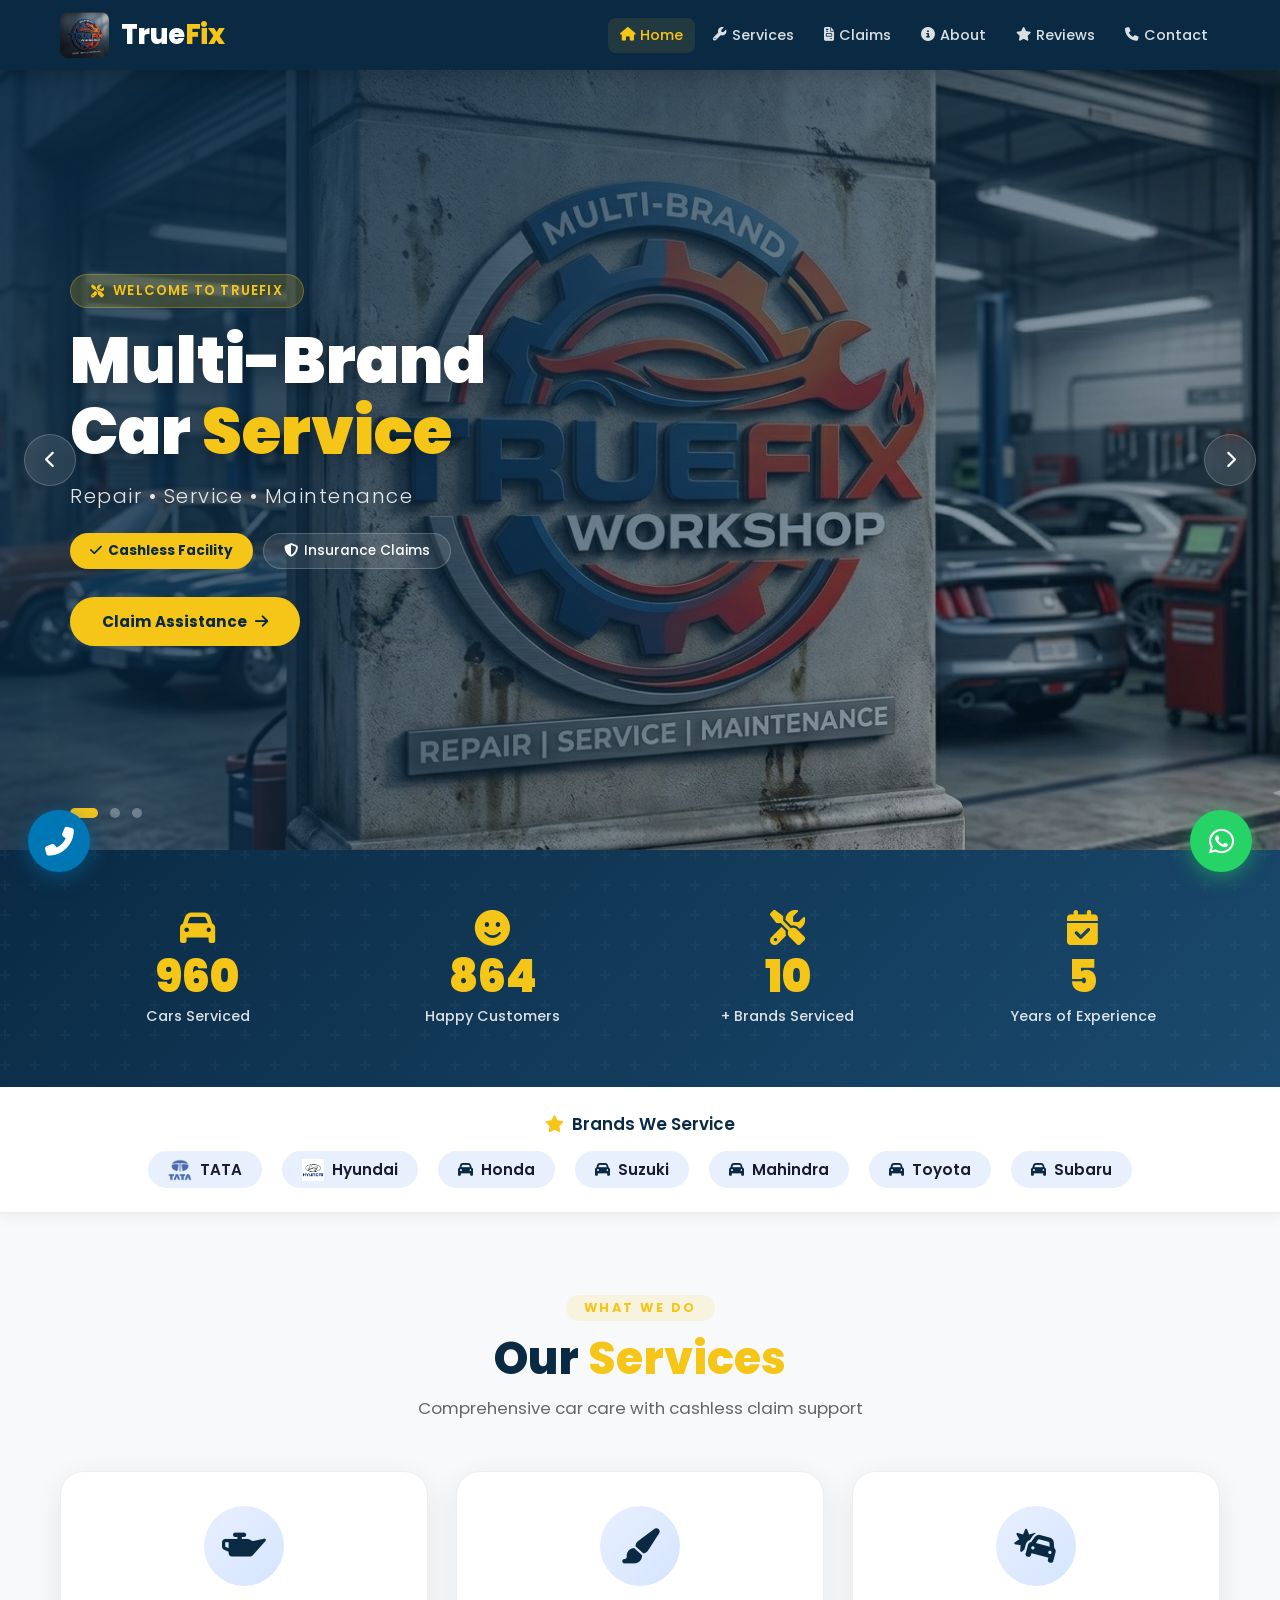
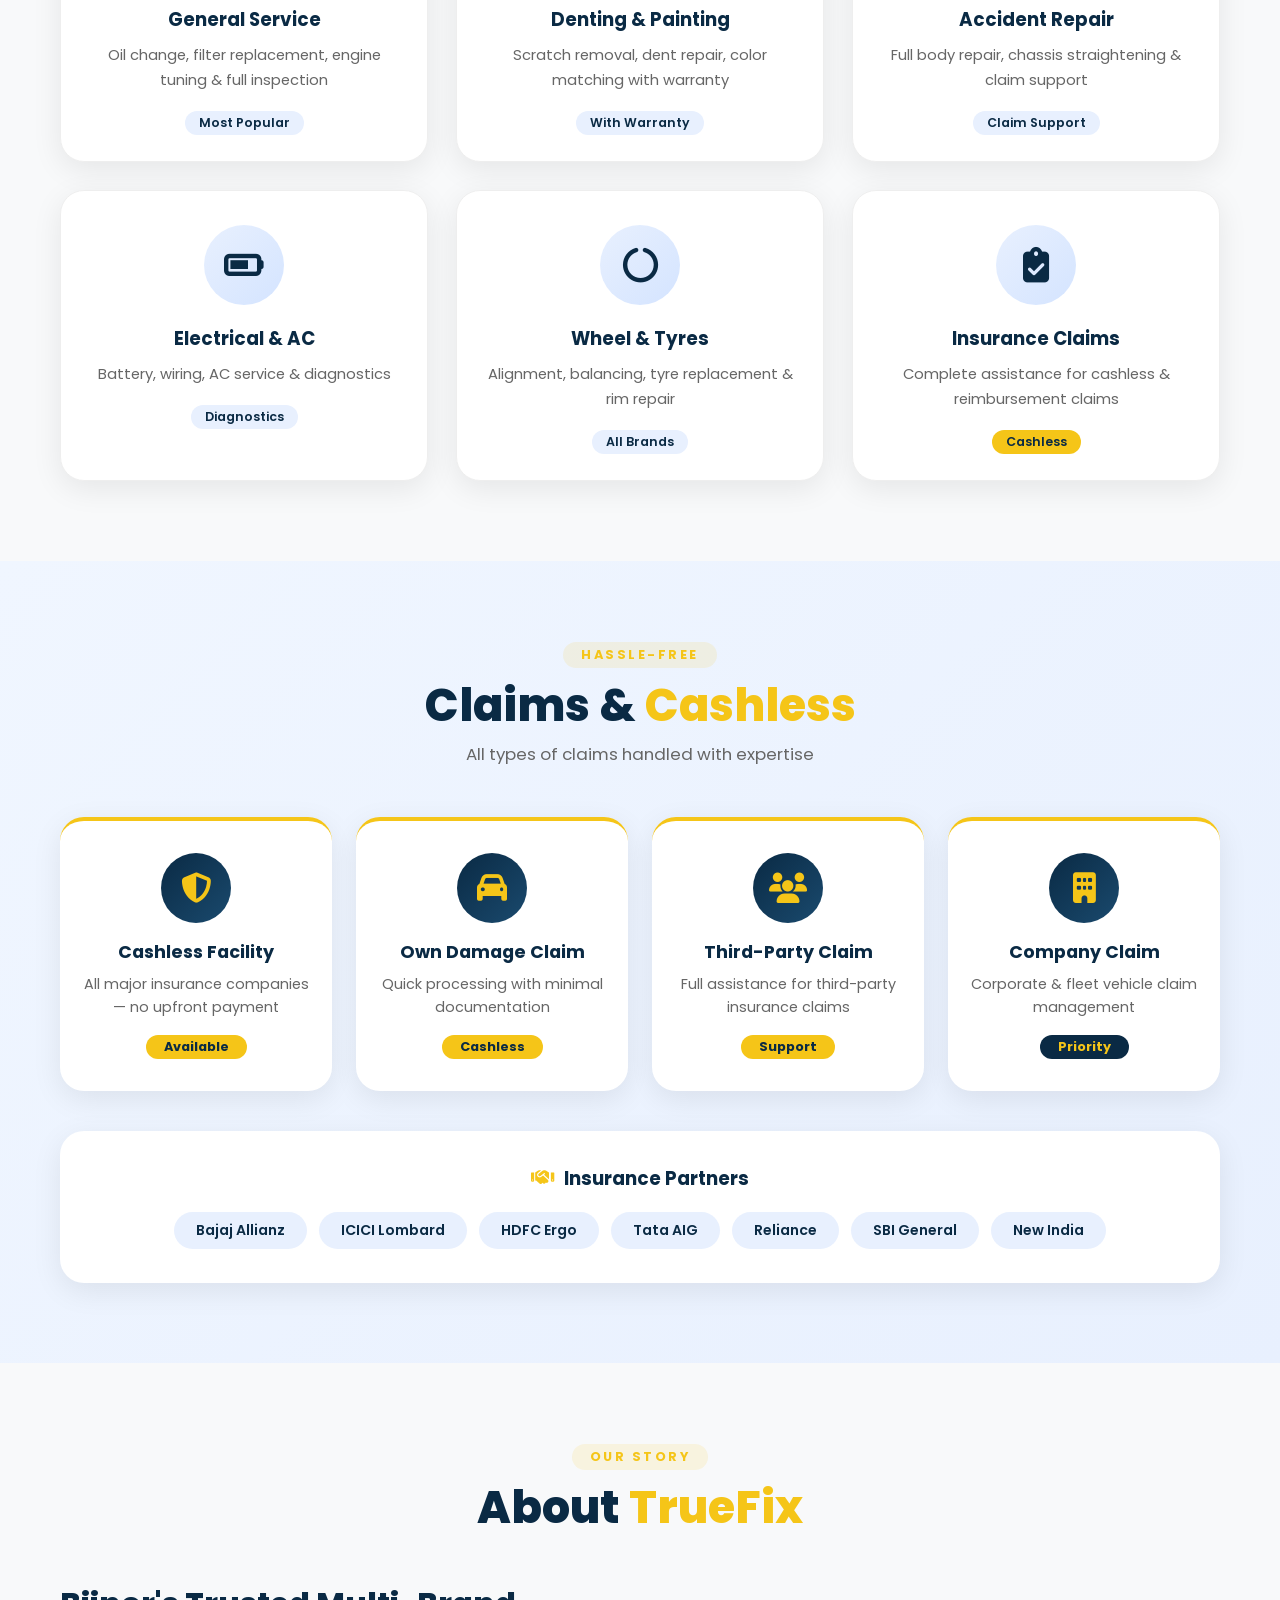
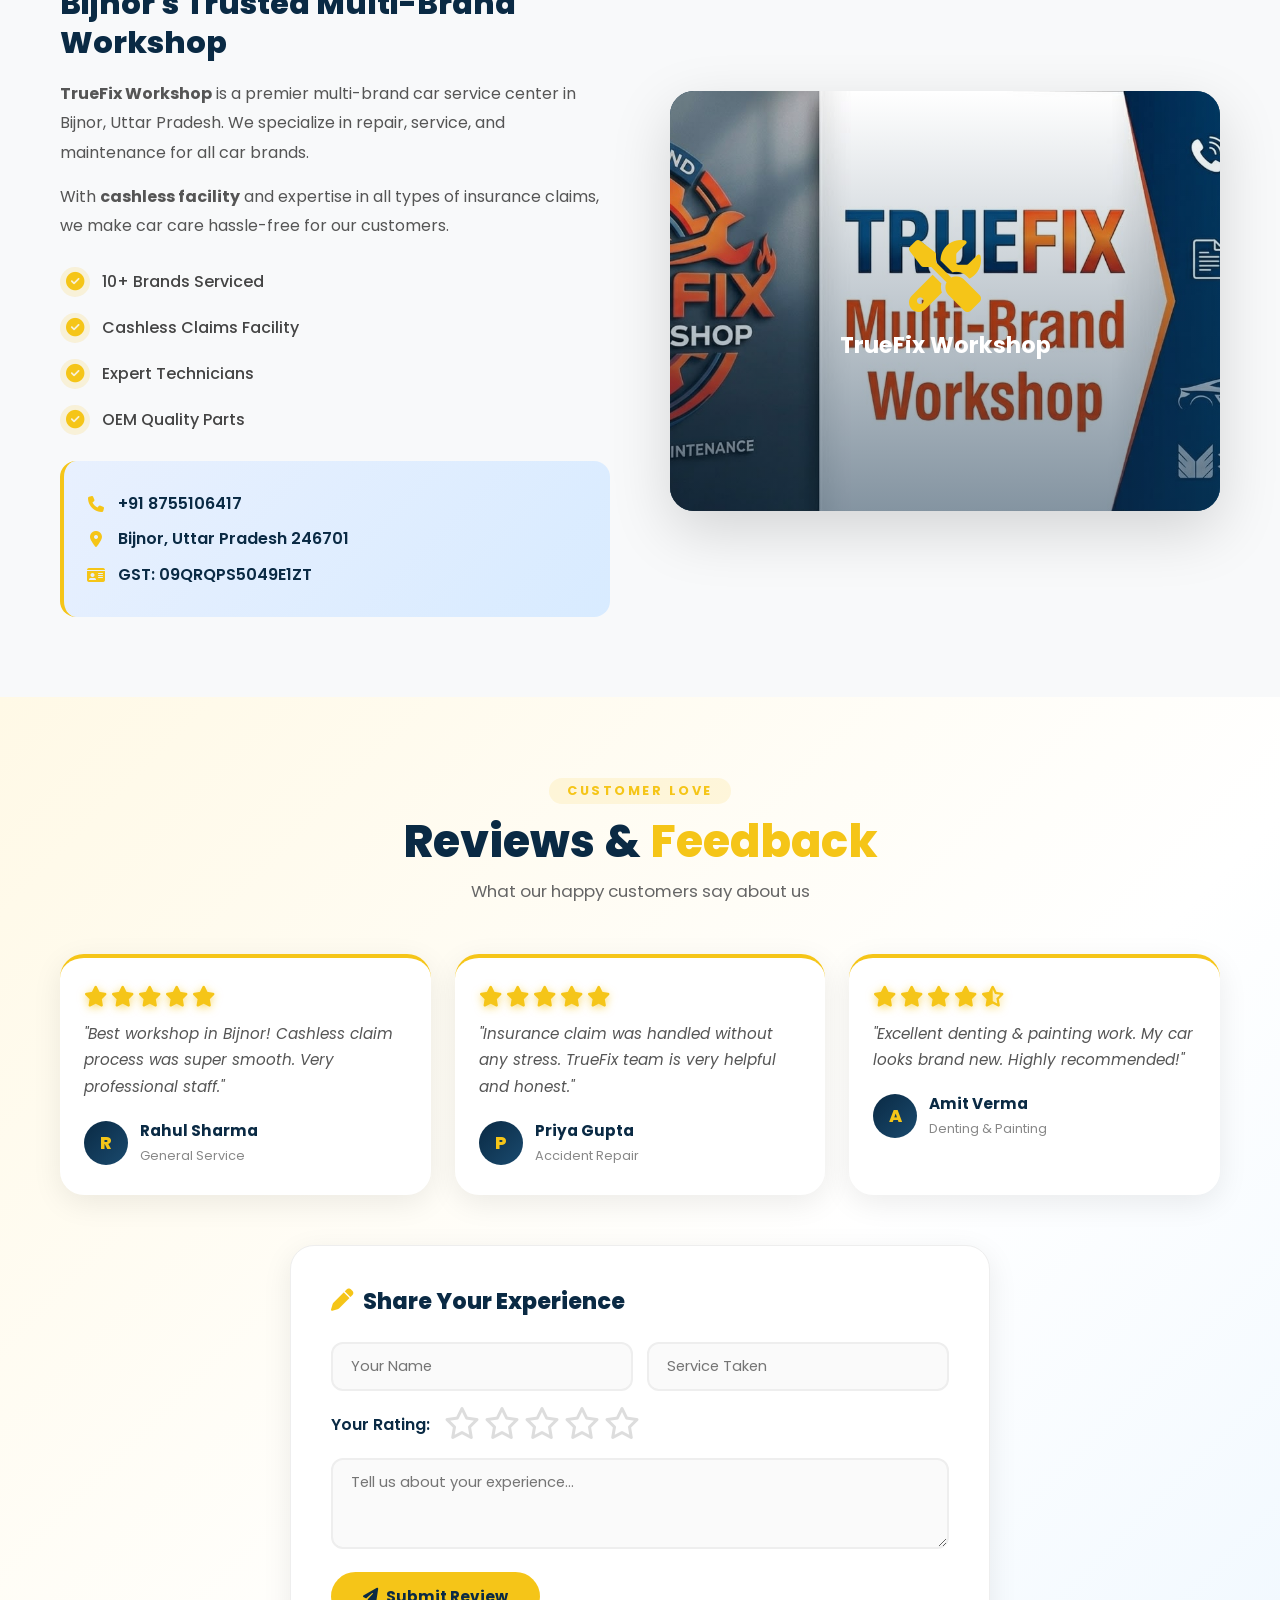
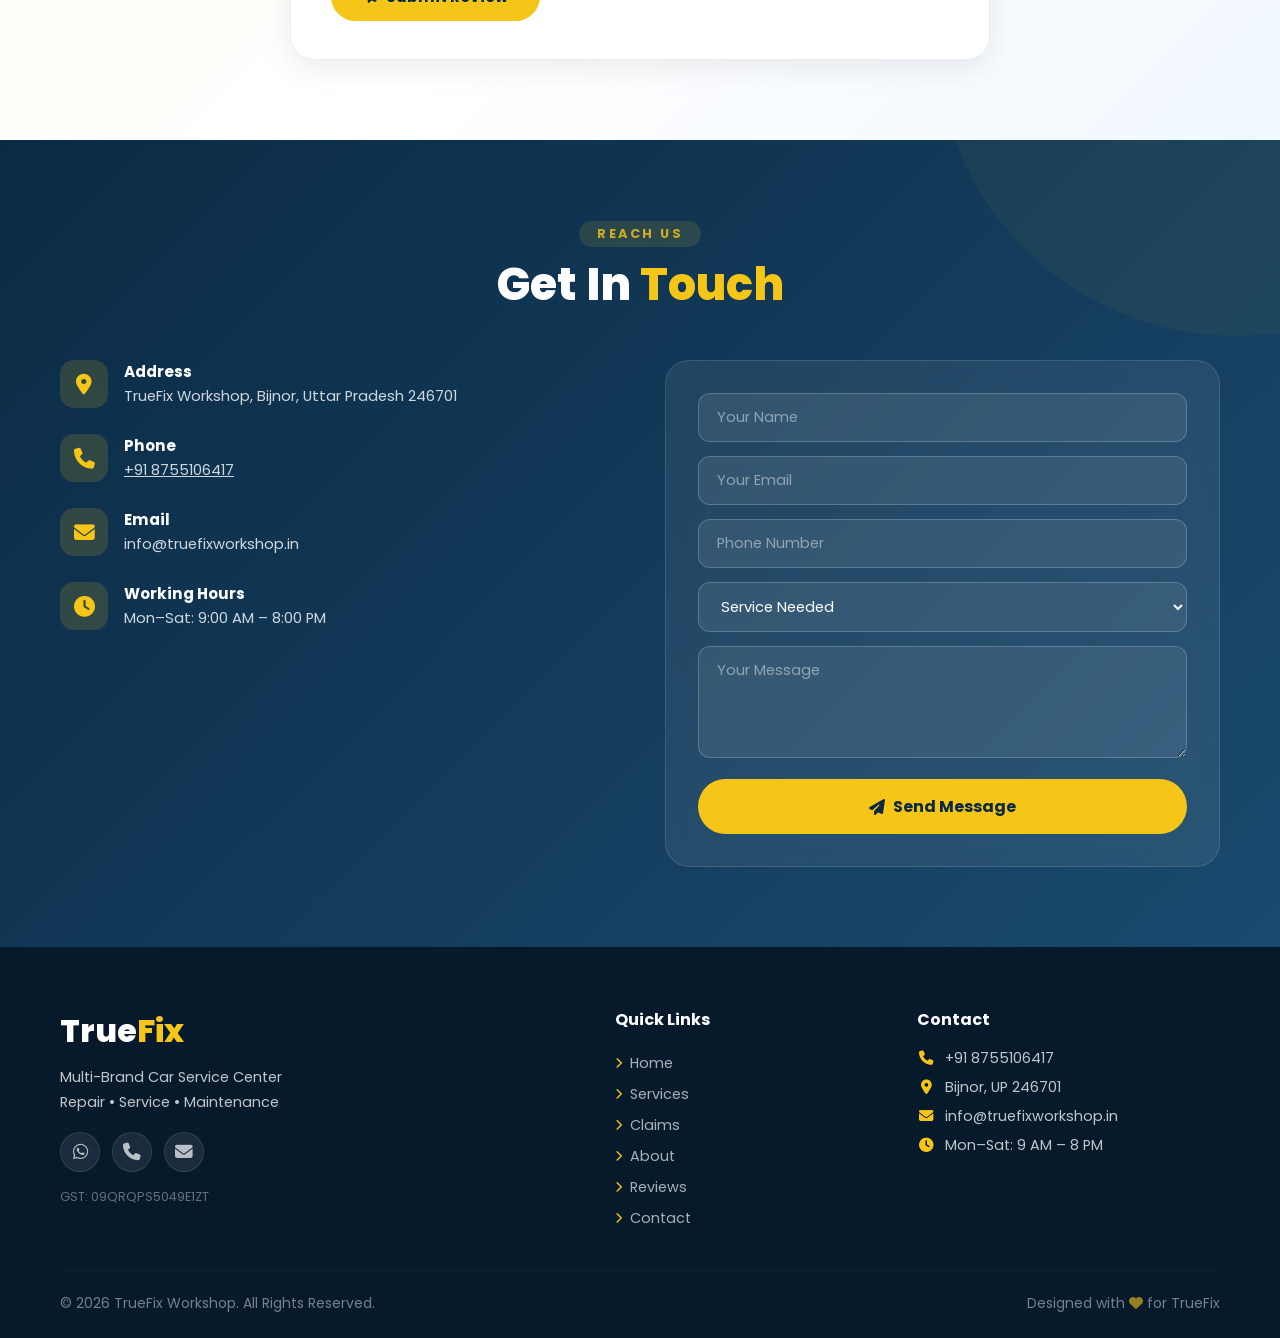
==== commit 870b4d73: "calling on mobile" ====
--- a/index.html
+++ b/index.html
@@ -25,11 +25,20 @@
 
 <body>
 
-    <!-- ===== FLOATING WHATSAPP BUTTON ===== -->
-    <a href="https://wa.me/918755106417" class="whatsapp-float" target="_blank" aria-label="Chat on WhatsApp">
-        <i class="fab fa-whatsapp"></i>
-        <span class="whatsapp-tooltip">Chat with us!</span>
-    </a>
+    <!-- ===== FLOATING BUTTONS - VERTICAL STACK (RIGHT SIDE) ===== -->
+    <div class="floating-buttons">
+        <!-- CALL BUTTON (UPAR) -->
+        <a href="tel:+918755106417" class="call-float" aria-label="Call us for appointment">
+            <i class="fas fa-phone-alt"></i>
+            <span class="call-tooltip">📞 Book Appointment</span>
+        </a>
+
+        <!-- WHATSAPP BUTTON (NEE CHE) -->
+        <a href="https://wa.me/918755106417" class="whatsapp-float" target="_blank" aria-label="Chat on WhatsApp">
+            <i class="fab fa-whatsapp"></i>
+            <span class="whatsapp-tooltip">💬 Chat with us!</span>
+        </a>
+    </div>
 
     <!-- ===== TOAST NOTIFICATION ===== -->
     <div id="toast" class="toast"></div>
--- a/style.css
+++ b/style.css
@@ -79,8 +79,15 @@
 }
 
 @keyframes waPulse {
-    0%, 100% { box-shadow: 0 4px 20px rgba(37, 211, 102, 0.5); }
-    50% { box-shadow: 0 4px 40px rgba(37, 211, 102, 0.85); }
+
+    0%,
+    100% {
+        box-shadow: 0 4px 20px rgba(37, 211, 102, 0.5);
+    }
+
+    50% {
+        box-shadow: 0 4px 40px rgba(37, 211, 102, 0.85);
+    }
 }
 
 /* ===== TOAST ===== */
@@ -107,8 +114,13 @@
     transform: translateY(0);
 }
 
-.toast.success { border-left-color: #28a745; }
-.toast.error { border-left-color: #dc3545; }
+.toast.success {
+    border-left-color: #28a745;
+}
+
+.toast.error {
+    border-left-color: #dc3545;
+}
 
 /* ===== HEADER ===== */
 header {
@@ -199,12 +211,12 @@
     align-items: center;
     justify-content: center;
     border-radius: 8px;
-    background: rgba(255,255,255,0.1);
+    background: rgba(255, 255, 255, 0.1);
     transition: 0.3s;
 }
 
 .hamburger:hover {
-    background: rgba(245,197,24,0.2);
+    background: rgba(245, 197, 24, 0.2);
 }
 
 /* ===== HERO SLIDER ===== */
@@ -264,8 +276,15 @@
 }
 
 @keyframes slideInLeft {
-    from { transform: translateX(-50px); opacity: 0; }
-    to { transform: translateX(0); opacity: 1; }
+    from {
+        transform: translateX(-50px);
+        opacity: 0;
+    }
+
+    to {
+        transform: translateX(0);
+        opacity: 1;
+    }
 }
 
 .slide-tag {
@@ -370,8 +389,13 @@
     transform: translateY(-50%) scale(1.1);
 }
 
-.slider-btn.prev { left: 24px; }
-.slider-btn.next { right: 24px; }
+.slider-btn.prev {
+    left: 24px;
+}
+
+.slider-btn.next {
+    right: 24px;
+}
 
 .slider-dots {
     position: absolute;
@@ -422,12 +446,14 @@
     content: '';
     position: absolute;
     inset: 0;
-    background: rgba(255,255,255,0.15);
+    background: rgba(255, 255, 255, 0.15);
     opacity: 0;
     transition: opacity 0.3s;
 }
 
-.btn:hover::after { opacity: 1; }
+.btn:hover::after {
+    opacity: 1;
+}
 
 .btn:hover {
     transform: translateY(-2px);
@@ -471,13 +497,28 @@
     animation: iconFloat 3s ease-in-out infinite;
 }
 
-.stat-item:nth-child(2) i { animation-delay: 0.5s; }
-.stat-item:nth-child(3) i { animation-delay: 1s; }
-.stat-item:nth-child(4) i { animation-delay: 1.5s; }
+.stat-item:nth-child(2) i {
+    animation-delay: 0.5s;
+}
+
+.stat-item:nth-child(3) i {
+    animation-delay: 1s;
+}
+
+.stat-item:nth-child(4) i {
+    animation-delay: 1.5s;
+}
 
 @keyframes iconFloat {
-    0%, 100% { transform: translateY(0); }
-    50% { transform: translateY(-6px); }
+
+    0%,
+    100% {
+        transform: translateY(0);
+    }
+
+    50% {
+        transform: translateY(-6px);
+    }
 }
 
 .stat-number {
@@ -500,7 +541,7 @@
     padding: 24px 0;
     border-bottom: 2px solid #eee;
     text-align: center;
-    box-shadow: 0 2px 16px rgba(0,0,0,0.06);
+    box-shadow: 0 2px 16px rgba(0, 0, 0, 0.06);
 }
 
 .brands-bar h3 {
@@ -552,7 +593,7 @@
     background: var(--secondary);
     color: var(--primary);
     transform: translateY(-3px);
-    box-shadow: 0 6px 16px rgba(245,197,24,0.3);
+    box-shadow: 0 6px 16px rgba(245, 197, 24, 0.3);
 }
 
 /* ===== SECTIONS ===== */
@@ -572,7 +613,7 @@
     letter-spacing: 2.5px;
     text-transform: uppercase;
     color: var(--secondary);
-    background: rgba(245,197,24,0.12);
+    background: rgba(245, 197, 24, 0.12);
     padding: 4px 18px;
     border-radius: 30px;
     margin-bottom: 12px;
@@ -600,33 +641,84 @@
 
 /* ===== ICON ANIMATIONS ===== */
 @keyframes iconBounce {
-    0%, 100% { transform: translateY(0); }
-    40% { transform: translateY(-10px); }
-    60% { transform: translateY(-5px); }
+
+    0%,
+    100% {
+        transform: translateY(0);
+    }
+
+    40% {
+        transform: translateY(-10px);
+    }
+
+    60% {
+        transform: translateY(-5px);
+    }
 }
 
 @keyframes iconSpin {
-    from { transform: rotate(0deg); }
-    to { transform: rotate(360deg); }
+    from {
+        transform: rotate(0deg);
+    }
+
+    to {
+        transform: rotate(360deg);
+    }
 }
 
 @keyframes iconShake {
-    0%, 100% { transform: rotate(0deg); }
-    20% { transform: rotate(-12deg); }
-    40% { transform: rotate(12deg); }
-    60% { transform: rotate(-6deg); }
-    80% { transform: rotate(6deg); }
+
+    0%,
+    100% {
+        transform: rotate(0deg);
+    }
+
+    20% {
+        transform: rotate(-12deg);
+    }
+
+    40% {
+        transform: rotate(12deg);
+    }
+
+    60% {
+        transform: rotate(-6deg);
+    }
+
+    80% {
+        transform: rotate(6deg);
+    }
 }
 
 @keyframes iconPulse {
-    0%, 100% { transform: scale(1); opacity: 1; }
-    50% { transform: scale(1.2); opacity: 0.85; }
-}
-
-.icon-animate-bounce { animation: iconBounce 2s ease-in-out infinite; }
-.icon-animate-spin { animation: iconSpin 4s linear infinite; }
-.icon-animate-shake { animation: iconShake 2s ease-in-out infinite; }
-.icon-animate-pulse { animation: iconPulse 1.5s ease-in-out infinite; }
+
+    0%,
+    100% {
+        transform: scale(1);
+        opacity: 1;
+    }
+
+    50% {
+        transform: scale(1.2);
+        opacity: 0.85;
+    }
+}
+
+.icon-animate-bounce {
+    animation: iconBounce 2s ease-in-out infinite;
+}
+
+.icon-animate-spin {
+    animation: iconSpin 4s linear infinite;
+}
+
+.icon-animate-shake {
+    animation: iconShake 2s ease-in-out infinite;
+}
+
+.icon-animate-pulse {
+    animation: iconPulse 1.5s ease-in-out infinite;
+}
 
 /* ===== CARDS ===== */
 .card-grid {
@@ -732,15 +824,35 @@
 }
 
 /* Staggered fade-in animation */
-.card:nth-child(1) { animation: fadeUp 0.6s ease 0.1s forwards; }
-.card:nth-child(2) { animation: fadeUp 0.6s ease 0.2s forwards; }
-.card:nth-child(3) { animation: fadeUp 0.6s ease 0.3s forwards; }
-.card:nth-child(4) { animation: fadeUp 0.6s ease 0.4s forwards; }
-.card:nth-child(5) { animation: fadeUp 0.6s ease 0.5s forwards; }
-.card:nth-child(6) { animation: fadeUp 0.6s ease 0.6s forwards; }
+.card:nth-child(1) {
+    animation: fadeUp 0.6s ease 0.1s forwards;
+}
+
+.card:nth-child(2) {
+    animation: fadeUp 0.6s ease 0.2s forwards;
+}
+
+.card:nth-child(3) {
+    animation: fadeUp 0.6s ease 0.3s forwards;
+}
+
+.card:nth-child(4) {
+    animation: fadeUp 0.6s ease 0.4s forwards;
+}
+
+.card:nth-child(5) {
+    animation: fadeUp 0.6s ease 0.5s forwards;
+}
+
+.card:nth-child(6) {
+    animation: fadeUp 0.6s ease 0.6s forwards;
+}
 
 @keyframes fadeUp {
-    to { opacity: 1; transform: translateY(0); }
+    to {
+        opacity: 1;
+        transform: translateY(0);
+    }
 }
 
 /* ===== CLAIMS ===== */
@@ -774,11 +886,13 @@
     left: 0;
     right: 0;
     height: 0;
-    background: linear-gradient(to top, rgba(245,197,24,0.06), transparent);
+    background: linear-gradient(to top, rgba(245, 197, 24, 0.06), transparent);
     transition: height 0.4s;
 }
 
-.claim-card:hover::after { height: 100%; }
+.claim-card:hover::after {
+    height: 100%;
+}
 
 .claim-card:hover {
     transform: translateY(-8px);
@@ -921,7 +1035,7 @@
 .about-features li i {
     color: var(--secondary);
     font-size: 1.15rem;
-    background: rgba(245,197,24,0.15);
+    background: rgba(245, 197, 24, 0.15);
     width: 30px;
     height: 30px;
     border-radius: 50%;
@@ -971,7 +1085,7 @@
     content: '';
     position: absolute;
     inset: 0;
-    background: linear-gradient(to top, rgba(10,42,68,0.5), transparent);
+    background: linear-gradient(to top, rgba(10, 42, 68, 0.5), transparent);
     pointer-events: none;
 }
 
@@ -1033,14 +1147,52 @@
 }
 
 .review-stars {
-    margin-bottom: 12px;
-    display: flex;
-    gap: 3px;
+    margin-bottom: 14px;
+    display: flex;
+    gap: 4px;
 }
 
 .review-stars i {
     color: var(--secondary);
-    font-size: 1.1rem;
+    font-size: 1.3rem;
+    text-shadow: 0 2px 8px rgba(245, 197, 24, 0.6);
+    animation: starPop 0.4s ease both;
+}
+
+.review-stars i:nth-child(1) {
+    animation-delay: 0.05s;
+}
+
+.review-stars i:nth-child(2) {
+    animation-delay: 0.10s;
+}
+
+.review-stars i:nth-child(3) {
+    animation-delay: 0.15s;
+}
+
+.review-stars i:nth-child(4) {
+    animation-delay: 0.20s;
+}
+
+.review-stars i:nth-child(5) {
+    animation-delay: 0.25s;
+}
+
+@keyframes starPop {
+    0% {
+        transform: scale(0);
+        opacity: 0;
+    }
+
+    70% {
+        transform: scale(1.3);
+    }
+
+    100% {
+        transform: scale(1);
+        opacity: 1;
+    }
 }
 
 .review-text {
@@ -1132,7 +1284,7 @@
 .review-form textarea:focus {
     border-color: var(--secondary);
     background: white;
-    box-shadow: 0 0 0 4px rgba(245,197,24,0.12);
+    box-shadow: 0 0 0 4px rgba(245, 197, 24, 0.12);
 }
 
 .review-form textarea {
@@ -1150,16 +1302,17 @@
 }
 
 .stars-input i {
-    font-size: 1.6rem;
+    font-size: 2rem;
     color: #ddd;
     cursor: pointer;
-    transition: 0.2s;
+    transition: color 0.15s, transform 0.2s;
 }
 
 .stars-input i:hover,
 .stars-input i.active {
     color: var(--secondary);
-    transform: scale(1.15);
+    transform: scale(1.25);
+    text-shadow: 0 3px 12px rgba(245, 197, 24, 0.7);
 }
 
 /* ===== CONTACT ===== */
@@ -1178,7 +1331,7 @@
     width: 600px;
     height: 600px;
     border-radius: 50%;
-    background: rgba(245,197,24,0.04);
+    background: rgba(245, 197, 24, 0.04);
     pointer-events: none;
 }
 
@@ -1204,7 +1357,7 @@
     width: 48px;
     height: 48px;
     border-radius: 14px;
-    background: rgba(245,197,24,0.15);
+    background: rgba(245, 197, 24, 0.15);
     display: flex;
     align-items: center;
     justify-content: center;
@@ -1238,8 +1391,8 @@
 }
 
 .contact-form {
-    background: rgba(255,255,255,0.07);
-    border: 1px solid rgba(255,255,255,0.12);
+    background: rgba(255, 255, 255, 0.07);
+    border: 1px solid rgba(255, 255, 255, 0.12);
     border-radius: var(--radius-lg);
     padding: 32px;
     backdrop-filter: blur(10px);
@@ -1271,7 +1424,7 @@
 .contact-form textarea:focus {
     border-color: var(--secondary);
     background: rgba(255, 255, 255, 0.12);
-    box-shadow: 0 0 0 3px rgba(245,197,24,0.15);
+    box-shadow: 0 0 0 3px rgba(245, 197, 24, 0.15);
 }
 
 .contact-form select option {
@@ -1326,15 +1479,15 @@
     width: 40px;
     height: 40px;
     border-radius: 50%;
-    background: rgba(255,255,255,0.08);
+    background: rgba(255, 255, 255, 0.08);
     display: flex;
     align-items: center;
     justify-content: center;
-    color: rgba(255,255,255,0.7);
+    color: rgba(255, 255, 255, 0.7);
     font-size: 1.1rem;
     text-decoration: none;
     transition: 0.3s;
-    border: 1px solid rgba(255,255,255,0.1);
+    border: 1px solid rgba(255, 255, 255, 0.1);
 }
 
 .social-links a:hover {
@@ -1410,15 +1563,31 @@
 
 /* ===== RESPONSIVE ===== */
 @media (max-width: 1024px) {
-    .slide-content h2 { font-size: 3rem; }
-    .about-grid { grid-template-columns: 1fr; }
-    .contact-grid { grid-template-columns: 1fr; }
-    .footer-grid { grid-template-columns: 1fr 1fr; }
-    .stats-grid { grid-template-columns: repeat(2, 1fr); }
+    .slide-content h2 {
+        font-size: 3rem;
+    }
+
+    .about-grid {
+        grid-template-columns: 1fr;
+    }
+
+    .contact-grid {
+        grid-template-columns: 1fr;
+    }
+
+    .footer-grid {
+        grid-template-columns: 1fr 1fr;
+    }
+
+    .stats-grid {
+        grid-template-columns: repeat(2, 1fr);
+    }
 }
 
 @media (max-width: 768px) {
-    .hamburger { display: flex; }
+    .hamburger {
+        display: flex;
+    }
 
     nav ul {
         display: none;
@@ -1431,42 +1600,208 @@
         width: 100%;
         gap: 4px;
         border-top: 2px solid var(--secondary);
-        box-shadow: 0 10px 30px rgba(0,0,0,0.3);
-    }
-
-    nav ul.open { display: flex; }
-    nav a { padding: 10px 14px; }
-
-    .hero { height: 72vh; min-height: 440px; }
-    .slide-content { padding: 30px 28px; text-align: center; }
-    .slide-content h2 { font-size: 2.3rem; }
-    .slide-content p { font-size: 1rem; }
-    .slide-badges { justify-content: center; }
-    .slider-btn { width: 42px; height: 42px; font-size: 0.95rem; }
-    .slider-btn.prev { left: 10px; }
-    .slider-btn.next { right: 10px; }
-    .slider-dots { left: 50%; transform: translateX(-50%); }
-
-    .section-title { font-size: 2.2rem; }
-    .section { padding: 60px 0; }
-    .card-grid { grid-template-columns: 1fr 1fr; }
-    .claim-grid { grid-template-columns: 1fr 1fr; }
-    .footer-grid { grid-template-columns: 1fr; }
-    .footer-bottom { flex-direction: column; text-align: center; }
-
-    .write-review-wrap { padding: 28px 22px; }
-    .form-row { grid-template-columns: 1fr; }
+        box-shadow: 0 10px 30px rgba(0, 0, 0, 0.3);
+    }
+
+    nav ul.open {
+        display: flex;
+    }
+
+    nav a {
+        padding: 10px 14px;
+    }
+
+    .hero {
+        height: 72vh;
+        min-height: 440px;
+    }
+
+    .slide-content {
+        padding: 30px 28px;
+        text-align: center;
+    }
+
+    .slide-content h2 {
+        font-size: 2.3rem;
+    }
+
+    .slide-content p {
+        font-size: 1rem;
+    }
+
+    .slide-badges {
+        justify-content: center;
+    }
+
+    .slider-btn {
+        width: 42px;
+        height: 42px;
+        font-size: 0.95rem;
+    }
+
+    .slider-btn.prev {
+        left: 10px;
+    }
+
+    .slider-btn.next {
+        right: 10px;
+    }
+
+    .slider-dots {
+        left: 50%;
+        transform: translateX(-50%);
+    }
+
+    .section-title {
+        font-size: 2.2rem;
+    }
+
+    .section {
+        padding: 60px 0;
+    }
+
+    .card-grid {
+        grid-template-columns: 1fr 1fr;
+    }
+
+    .claim-grid {
+        grid-template-columns: 1fr 1fr;
+    }
+
+    .footer-grid {
+        grid-template-columns: 1fr;
+    }
+
+    .footer-bottom {
+        flex-direction: column;
+        text-align: center;
+    }
+
+    .write-review-wrap {
+        padding: 28px 22px;
+    }
+
+    .form-row {
+        grid-template-columns: 1fr;
+    }
 }
 
 @media (max-width: 480px) {
-    .card-grid { grid-template-columns: 1fr; }
-    .claim-grid { grid-template-columns: 1fr; }
-    .stats-grid { grid-template-columns: repeat(2, 1fr); gap: 12px; }
-    .stat-number { font-size: 2rem; }
-    .slide-content h2 { font-size: 1.75rem; }
-    .slide-content { padding: 20px; }
-    .slider-btn { display: none; }
-    .reviews-grid { grid-template-columns: 1fr; }
-    .whatsapp-float { bottom: 18px; right: 18px; width: 54px; height: 54px; font-size: 1.5rem; }
-    .section-title { font-size: 1.9rem; }
+    .card-grid {
+        grid-template-columns: 1fr;
+    }
+
+    .claim-grid {
+        grid-template-columns: 1fr;
+    }
+
+    .stats-grid {
+        grid-template-columns: repeat(2, 1fr);
+        gap: 12px;
+    }
+
+    .stat-number {
+        font-size: 2rem;
+    }
+
+    .slide-content h2 {
+        font-size: 1.75rem;
+    }
+
+    .slide-content {
+        padding: 20px;
+    }
+
+    .slider-btn {
+        display: none;
+    }
+
+    .reviews-grid {
+        grid-template-columns: 1fr;
+    }
+
+    .whatsapp-float {
+        bottom: 18px;
+        right: 18px;
+        width: 54px;
+        height: 54px;
+        font-size: 1.5rem;
+    }
+
+    .section-title {
+        font-size: 1.9rem;
+    }
+}
+
+/* ===== FLOATING CALL BUTTON (LEFT SIDE) ===== */
+.call-float {
+    position: fixed;
+    bottom: 28px;
+    left: 28px;
+    width: 62px;
+    height: 62px;
+    background: #0077b5;
+    /* Professional blue color for call */
+    border-radius: 50%;
+    display: flex;
+    align-items: center;
+    justify-content: center;
+    font-size: 1.8rem;
+    color: white;
+    z-index: 9999;
+    box-shadow: 0 4px 20px rgba(0, 119, 181, 0.5);
+    animation: callPulse 2s infinite;
+    text-decoration: none;
+    transition: transform 0.3s;
+}
+
+.call-float:hover {
+    transform: scale(1.1);
+}
+
+.call-tooltip {
+    position: absolute;
+    left: 72px;
+    background: #0077b5;
+    color: white;
+    padding: 6px 14px;
+    border-radius: 20px;
+    font-size: 0.82rem;
+    white-space: nowrap;
+    font-weight: 600;
+    opacity: 0;
+    pointer-events: none;
+    transition: opacity 0.3s;
+}
+
+.call-float:hover .call-tooltip {
+    opacity: 1;
+}
+
+@keyframes callPulse {
+
+    0%,
+    100% {
+        box-shadow: 0 4px 20px rgba(0, 119, 181, 0.5);
+    }
+
+    50% {
+        box-shadow: 0 4px 40px rgba(0, 119, 181, 0.85);
+    }
+}
+
+/* ===== SMALL SCREEN ADJUSTMENT ===== */
+@media (max-width: 480px) {
+    .call-float {
+        bottom: 18px;
+        left: 18px;
+        width: 54px;
+        height: 54px;
+        font-size: 1.5rem;
+    }
+
+    .call-tooltip {
+        display: none;
+        /* Hide tooltip on small screens to avoid overlap */
+    }
 }
